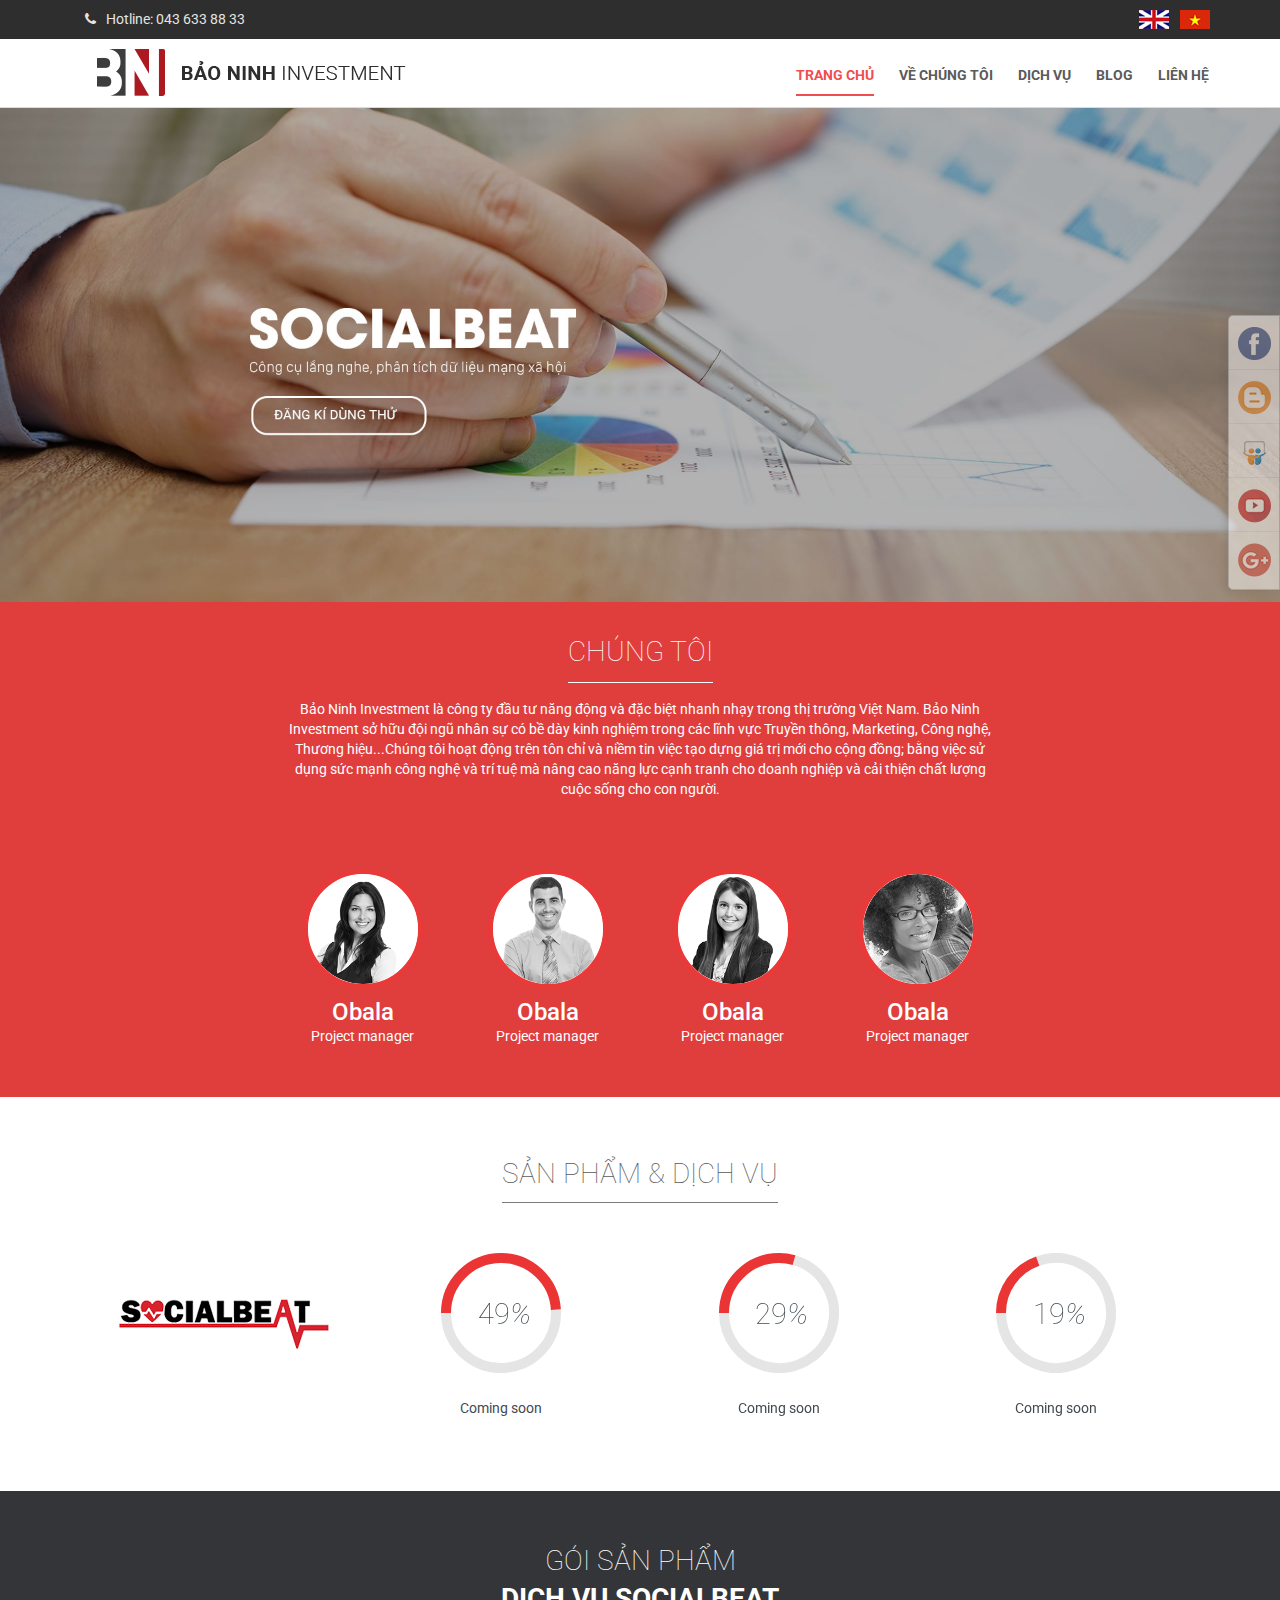
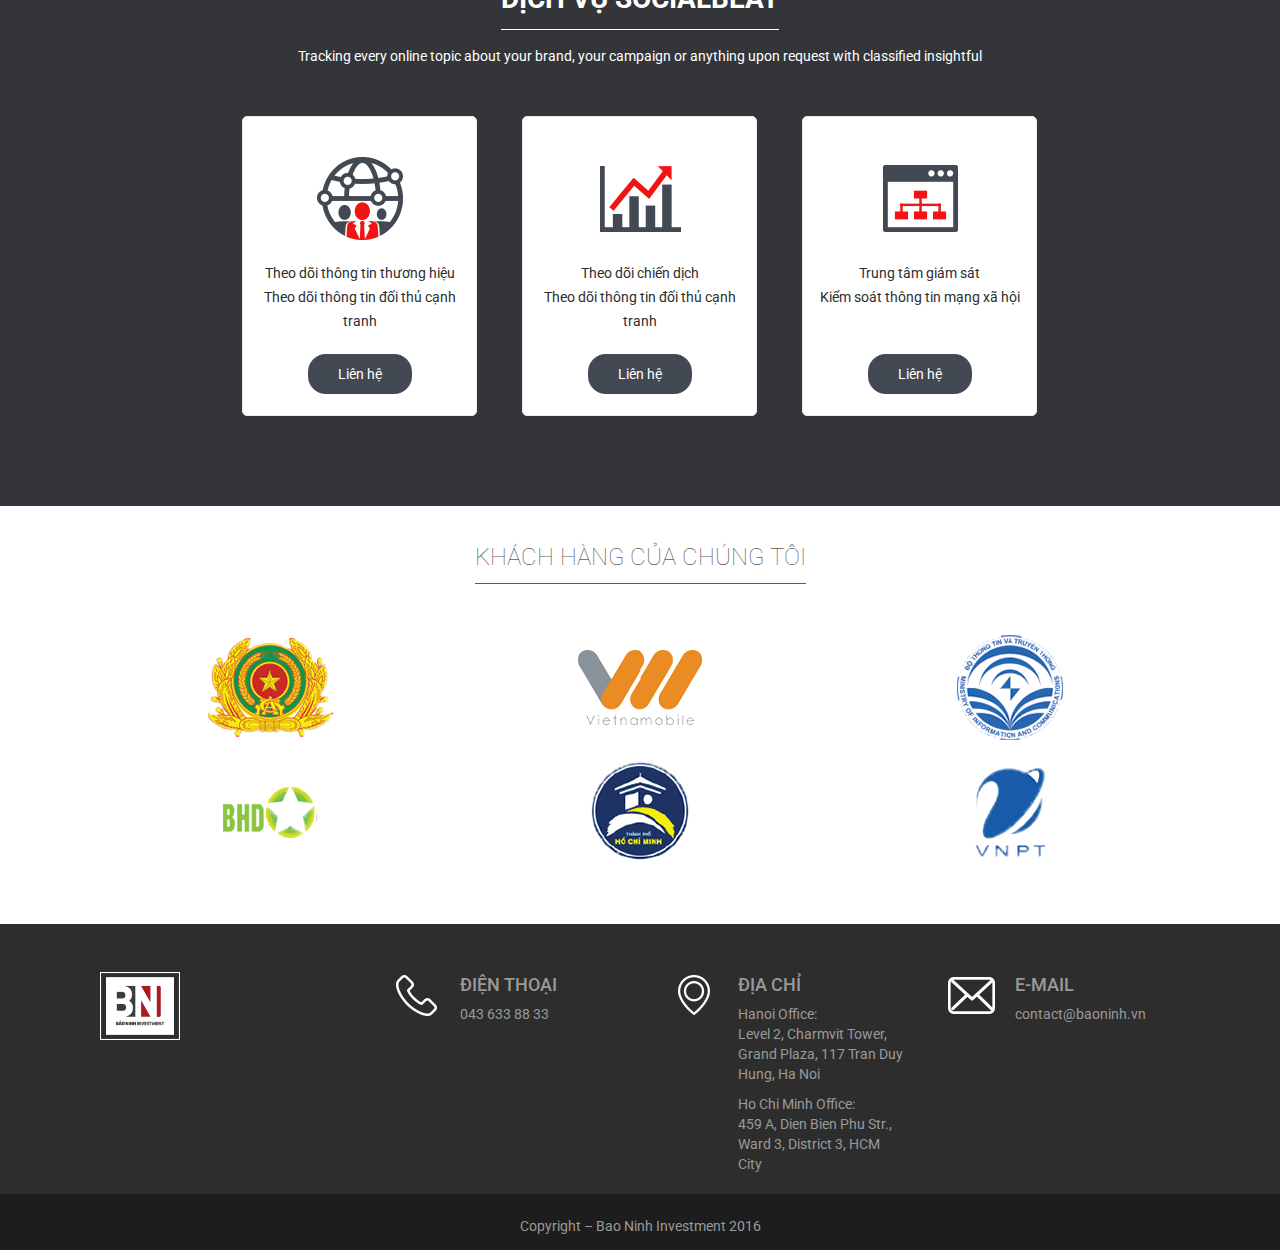
==== index.html @ b2d95213 "Add files via upload" ====
<!DOCTYPE html>
<html>

<head>
    <meta charset="UTF-8">
    <meta name="viewport" content="width=device-width, initial-scale=1, maximum-scale=1, user-scalable=no">
    <title>SocialBeat</title>

    <!-- jQuery -->
    <script src="assets/lib/jquery/jquery.min.js"></script>

    <!-- Boostrap -->
    <link rel="stylesheet" href="assets/lib/bootstrap/css/bootstrap.min.css">
    <script src="assets/lib/bootstrap/js/bootstrap.min.js"></script>

    <!--Bxslider -->
    <link href="assets/lib/bxslider/jquery.bxslider.css" rel="stylesheet" />
    <script src="assets/lib/bxslider/jquery.bxslider.min.js"></script>

    <!--Circle Progress -->
    <script src="assets/lib/circle-progress/circle-progress.js"></script>

	<!-- Font awesome -->
	<link href="assets/lib/bootstrap/font-awesome/css/font-awesome.min.css" rel="stylesheet" />

	<!-- Google font -->
	<link href="https://fonts.googleapis.com/css?family=Roboto:100,400,700" rel="stylesheet" />

	<!-- CSS Documents -->
	<link href="assets/css/main.css" rel="stylesheet" />
	<link href="assets/css/responsive.css" rel="stylesheet" />
	<link rel="shortcut icon" href="assets/images/favicon.png" />

</head>

<!-- Document Begin -->

<body data-spy="scroll" data-target=".navbar" data-offset="50">

    <div class="wrapper" id="home">

        <!-- Header open -->
        <header>
            <div class="box-top">
                <div class="container">
                    <div class="col-lg-2 col-md-2 col-sm-2 col-xs-5 box-lang-top">
                        <div class="ic-languages-top-eng">
                            <a href="#">
                                <img src="assets/images/lang-eng.png" />
                            </a>
                        </div>
                        <div class="ic-languages-top-eng">
                            <a href="#">
                                <img src="assets/images/lang-vie.png" />
                            </a>
                        </div>
                    </div>
                    <div class="col-lg-10 col-md-10 col-sm-10 col-xs-7 box-hotline-top">
                        <p><i class="fa fa-phone" aria-hidden="true"></i>Hotline: <span>043 633 88 33</span>
                        </p>
                    </div>
                </div>
            </div>
            <div class="header-top">
                <div class="container custom-container-header">
                    <div class="topbar">
                        <div class="col-lg-4 col-md-4 col-sm-4 col-xs-12 top-logo">
                            <a class="logo-link" href="#">
                                <img src="assets/images/logo-desktop.png" />
                            </a>
                        </div>
                        <div class="col-lg-8 col-md-8 col-sm-8 col-xs-12 top-nav">
                            <nav class="col-lg-12 col-md-12 col-sm-12 col-xs-12 navbar navbar-custom" id="navbar">
                                <ul class="nav navbar-nav">
                                    <li class="active">
                                        <a href="#">Trang chủ</a>
                                    </li>
                                    <li>
                                        <a href="#about">Về chúng tôi</a>
                                    </li>
                                    <li>
                                        <a href="#service">Dịch Vụ</a>
                                    </li>                                  
                                    
                                    <li>
                                        <a href="Blog.html">Blog</a>
                                    </li>
                                    <li>
                                        <a href="#bt-footer">Liên hệ</a>
                                    </li>
                                </ul>
                            </nav>
                        </div>
                    </div>

                    <!-- Navigation mobile open -->
                    <div class="menu-mobile">
                        <nav class="navbar navbar-inverse navbar-fixed-top inverse-custom">
                            <div class="container-fluid">
                                <div class="navbar-header navbar-header-mobile">
                                    <button type="button" class="navbar-toggle collapsed" data-toggle="collapse" data-target="#bs-example-navbar-collapse-1">
                                        <span class="sr-only">Toggle navigation</span>
                                        <span class="icon-bar"></span>
                                        <span class="icon-bar"></span>
                                        <span class="icon-bar"></span>
                                    </button>
                                    <a class="navbar-logo navbar-logo-mobile" href="#"></a>
                                </div>

                                <!-- Collect the nav links, forms, and other content for toggling -->
                                <div class="collapse navbar-collapse" id="bs-example-navbar-collapse-1">
                                    <ul class="nav navbar-nav navbar-custom">
                                        <li class="active"><a href="#">Trang chủ <span class="sr-only">(current)</span></a>
                                        </li>
                                        <li><a href="#about">Về chúng tôi</a>
                                        <li><a href="#service">Dịch vụ</a>
                                        </li>
                                                                             
                                        </li>
                                        <li><a href="Blog.html">Blog</a>
                                        </li>
                                        <li><a href="#bt-footer">Liên hệ</a>
                                        </li>
                                    </ul>
                                </div>
                            </div>
                        </nav>
                    </div>
				</div>
			</div>
		</header>
		<!-- Header close -->
		<section>
			<div class="slider" id="home">
				<div class="bxslider">
					<li><img src="assets/images/slide1.jpg" /></li>
					<li><img src="assets/images/slide2.jpg" /></li>
				</div>
			</div>
			<div class="slider-mobile" id="home2">
				<div class="bxslider2">
					<li><img src="assets/images/m-slide1.jpg" /></li>
					<li><img src="assets/images/m-slide2.jpg" /></li>
				</div>
			</div>
		</section>
		<div class="box-sidebar-right">
			<div class="in-box-sidebar-right">
				<ul>
					<li>
						<a class="ic-social ic-facebook" href="#"></a>
					</li>
					<li>
						<a class="ic-social ic-blogger" href="#"></a>
					</li>
					<li>
						<a class="ic-social ic-slideshare" href="#"></a>
					</li>
					<li>
						<a class="ic-social ic-youtube" href="#"></a>
					</li>
					<li>
						<a class="ic-social ic-google-plus" href="#"></a>
					</li>
				</ul>
			</div>	
		</div>
		<section class="content" id="homepage">			
			<div class="box-us" id="about">
				<div class="container">
					<div class="col-lg-12 col-sm-12 col-md-12 col-xs-12 in-box-us">
						<h3 class="title-us">CHÚNG TÔI</h3>
						<p class="para-us">Bảo Ninh Investment là công ty đầu tư năng động và đặc biệt nhanh nhạy trong thị trường Việt Nam. Bảo Ninh Investment sở hữu đội ngũ nhân sự có bề dày kinh nghiệm trong các lĩnh vực Truyền thông, Marketing, Công nghệ, Thương hiệu...Chúng tôi hoạt động trên tôn chỉ và niềm tin việc tạo dựng  giá trị mới cho cộng đồng; bằng việc sử dụng sức mạnh công nghệ và trí tuệ mà nâng cao năng lực cạnh tranh cho doanh nghiệp và cải thiện chất lượng cuộc sống cho con người. 
</p>
					</div>
					<div class="col-lg-12 col-sm-12 col-md-12 col-xs-12 item-box-us">
						<ul>
							<li class="col-lg-3 col-md-3 col-sm-3 col-xs-12">
								<div class="img-item">
									<img src="assets/images/pj1.png" />
								</div>
								<h3 class="title-item">Obala</h3>
								<p class="para-item">Project manager</p>
							</li>
							<li class="col-lg-3 col-md-3 col-sm-3 col-xs-12">
								<div class="img-item">
									<img src="assets/images/pj2.png" />
								</div>
								<h3 class="title-item">Obala</h3>
								<p class="para-item">Project manager</p>
							</li>
							<li class="col-lg-3 col-md-3 col-sm-3 col-xs-12">
								<div class="img-item">
									<img src="assets/images/pj3.png" />
								</div>
								<h3 class="title-item">Obala</h3>
								<p class="para-item">Project manager</p>
							</li>
							<li class="col-lg-3 col-md-3 col-sm-3 col-xs-12">
								<div class="img-item">
									<img src="assets/images/pj4.png" />
								</div>
								<h3 class="title-item">Obala</h3>
								<p class="para-item">Project manager</p>
							</li>
						</ul>
					</div>
				</div>
			</div>
			<div class="box-service" id="service">
				<div class="container">
					<div class="in-service">
						<h3 class="title-service">SẢN PHẨM & DỊCH VỤ</h3>						
					</div>
					<div class="col-lg-12 col-md-12 col-sm-12 col-xs-12 percent-service">
						<div class="col-lg-3 col-md-3 col-sm-3 col-xs-12 percent-service-1">
							<div class="logo-socialbeat-product">
								<a class="link-sb" href="http://socialbeat.vn/">
									<img src="assets/images/logo-socialbeat.png"/>									
								</a>
								<div class="hover-logo">
										<p>
											<a class="link-sb2" href="http://socialbeat.vn/">SocialBeat là hệ thống Lắng nghe, Phân tích và Hỗ trợ xử lý thông tin Mạng xã hội có nền tảng công nghệ vững mạnh nhất hiện nay
											</a>
										</p>
								</div>
							</div>
							<p><a class="link-view-more" href="http://socialbeat.vn/">Xem thêm</a></p>
						</div>						
						<div class="col-lg-3 col-md-3 col-sm-3 col-xs-12 percent-service-1">
							<div class="one circle">
								<strong></strong>
							</div>
							<p>Coming soon</p>
						</div>	
						<div class="col-lg-3 col-md-3 col-sm-3 col-xs-12 percent-service-1">
							<div class="one circle2">
								<strong></strong>								
							</div>
							<p>Coming soon</p>
						</div>	
						<div class="col-lg-3 col-md-3 col-sm-3 col-xs-12 percent-service-1">
							<div class="one circle3">
								<strong></strong>
							</div>
							<p>Coming soon</p>
						</div>		
					</div>						
				</div>
			</div>

			<div class="box-package" id="package">
				<div class="container">
					<div class="col-lg-12 cool-md-12 col-sm-12 col-xs-12 in-box-package">
						<h3 class="title-package">GÓI SẢN PHẨM <br><span>DỊCH VỤ SOCIALBEAT</span></h3>
						<p class="info-package">Tracking every online topic about your brand, your campaign or anything upon request with classified insightful
							<data></data>
						</p>
					</div>
					<div class="col-lg-12 col-sm-12 col-md-12 col-xs-12 item-box-package">
						<ul>
							<li class="col-lg-4 col-md-4 col-sm-4 col-xs-12 package1">
								<div class="in-package">
									<div class="img-package">
										<img src="assets/images/img-package1.png" />
										<p class="info-package">Theo dõi thông tin thương hiệu
											<br> Theo dõi thông tin đối thủ cạnh tranh</p>
									</div>
									<button class="btn-package1 button-package"> Liên hệ</button>
								</div>
							</li>
							<li class="col-lg-4 col-md-4 col-sm-4 col-xs-12 package2">
								<div class="in-package">
									<div class="img-package">
										<img src="assets/images/img-package2.png" />
										<p class="info-package">Theo dõi chiến dịch
											<br> Theo dõi thông tin đối thủ cạnh tranh</p>
									</div>
									<button class="btn-package2 button-package"> Liên hệ</button>
								</div>
							</li>
							<li class="col-lg-4 col-md-4 col-sm-4 col-xs-12 package3">
								<div class="in-package">
									<div class="img-package">
										<img src="assets/images/img-package3.png" />
										<p class="info-package">Trung tâm giám sát
											<br> Kiểm soát thông tin mạng xã hội</p>
									</div>
									<button class="btn-package3 button-package"> Liên hệ</button>
								</div>
							</li>
						</ul>
					</div>
				</div>
			</div>
			<div class="box-customer">
				<div class="container">
					<div class="col-lg-12 col-sm-12 col-md-12 col-xs-12 in-box-customer">
						<h3 class="title-customer">KHÁCH HÀNG CỦA CHÚNG TÔI</h3>
					</div>
					<div class="col-lg-12 col-sm-12 col-md-12 col-xs-12 item-box-customer">
						<ul>
							<li class="col-lg-4 col-sm-4 col-md-4 col-xs-12">
								<img src="assets/images/customer-1.png" />
							</li>
							<li class="col-lg-4 col-sm-4 col-md-4 col-xs-12">
								<img src="assets/images/customer-2.png" />
							</li>
							<li class="col-lg-4 col-sm-4 col-md-4 col-xs-12">
								<img src="assets/images/customer-3.png" />
							</li>
							<li class="col-lg-4 col-sm-4 col-md-4 col-xs-12">
								<img src="assets/images/customer-4.png" />
							</li>
							<li class="col-lg-4 col-sm-4 col-md-4 col-xs-12">
								<img src="assets/images/customer-5.png" />
							</li>
							<li class="col-lg-4 col-sm-4 col-md-4 col-xs-12">
								<img src="assets/images/customer-6.png" />
							</li>
						</ul>
					</div>
				</div>
			</div>
			
			<!--
			<div class="box-features" id="features">
				<div class="container">
					<div class="col-lg-12 col-md-21 col-sm-12 col-xs-12 features1">
						<div class="col-lg-6 col-md-6 col-sm-6 col-xs-12 text-features1">
							<h3 class="title-features1">Báo cáo nội dung nghành <br />
							<span>theo thời gian lựa chọn</span>
						</h3>
							<p class="info-features1">Báo cáo danh mục nội dung ngành theo thời gian lựa chọn Báo cáo theo người dùng nói về ngành Phân tích thị trường So sánh đối thủ cạnh tranh</p>
						</div>
						<div class="col-lg-6 col-md-6 col-sm-6 col-xs-12 img-features1">
							<img src="assets/images/img-features-1.png" />
						</div>
					</div>
					<div class="col-lg-12 col-md-21 col-sm-12 col-xs-12 features2">
						<div class="col-lg-6 col-md-6 col-sm-6 col-xs-12 img-features2">
							<img src="assets/images/img-features-2.png" />
						</div>
						<div class="col-lg-6 col-md-6 col-sm-6 col-xs-12 text-features2">
							<h3 class="title-features2">So sánh <br>
							<span>đối thủ cạnh tranh</span></h3>
							<p class="info-features2">Phân tích thị trường, so sánh đối thủ cạnh tranh</p>
						</div>
					</div>
					<div class="col-lg-12 col-md-21 col-sm-12 col-xs-12 features3">
						<div class="col-lg-6 col-md-6 col-sm-6 col-xs-12 text-features3">
							<h3 class="title-features3">Phân tích <br>
									<span>điểm mạnh, yếu về marketing</span></h3>
							<p class="info-features3">Gợi ý các kênh và nội dung truyền thông hiệu quả. Cung cấp công cụ đánh giá hiệu quả chiến dịch truyền thông đã triển khai</p>
						</div>
						<div class="col-lg-6 col-md-6 col-sm-6 col-xs-12 img-features1">
							<img src="assets/images/img-features-3.png" />
						</div>
					</div>
					<div class="col-lg-12 col-md-21 col-sm-12 col-xs-12 features4">
						<div class="col-lg-6 col-md-6 col-sm-6 col-xs-12 img-features4 scrollme">
							<img src="assets/images/img-features-4.png" />
						</div>
						<div class="col-lg-6 col-md-6 col-sm-6 col-xs-12 text-features4">
							<h3 class="title-features4">Xử lý khủng hoảng <br>
									<span>Cảnh báo thời gian thực và Tư vấn
									chiến lược </span>
									</h3>
							<p class="info-features4">Giúp thương hiệu phát hiện khủng hoảng và cảnh báo ngay khi xuất hiện Hỗ trợ cảnh báo thời gian thực qua SMS/Email
								<br> Là đơn vị tư vấn, SOCIALBEAT không chỉ đưa ra những thông tin, dữ liệu, những đề xuất gợi ý ban đầu mà còn phối hợp để đưa ra kế hoạch hành động làm gì tiếp theo với thương hiệu
							</p>
						</div>
					</div>
				</div>
			</div>
			-->			
			
		</section>

        <!-- Footer open-->
        <footer>
            <div class="box-footer" id="bt-footer">
                <div class="container">
                    <div class="col-lg-12 col-md-12 col-sm-12 col-xs-12 in-box-footer">
                        <div class="col-lg-3 col-sm-3 col-md-3 col-xs-12 ft-logo">
                            <a class="logo-ft" href="#"></a>
                        </div>
                        <div class="col-lg-3 col-sm-3 col-md-3 col-xs-12 ft-call">
                            <div class="col-lg-4 col-sm-4 col-md-4 col-xs-12 img-ft-call">
                                <img src="assets/images/call-footer.png" />
                            </div>
                            <div class="col-lg-8 col-sm-8 col-md-8 col-xs-12 in-ft-call">
                                <h3>ĐIỆN THOẠI</h3>
                                <p>043 633 88 33</p>
                            </div>
                        </div>
                        <div class="col-lg-3 col-sm-3 col-md-3 col-xs-12 ft-add">
                            <div class="col-lg-4 col-sm-4 col-md-4 col-xs-12 img-ft-add">
                                <img src="assets/images/address-footer.png" />
                            </div>
                            <div class="col-lg-8 col-sm-8 col-md-8 col-xs-12 in-ft-add">
                                <h3>ĐỊA CHỈ</h3>
                                <p>Hanoi Office:<br> Level 2, Charmvit Tower, Grand Plaza, 117 Tran Duy Hung, Ha Noi</p>
                                <p>Ho Chi Minh Office:<br> 459 A, Dien Bien Phu Str., Ward 3, District 3, HCM City</p>
                            </div>
                        </div>
                        <div class="col-lg-3 col-sm-3 col-md-3 col-xs-12 ft-mail">
                            <div class="col-lg-4 col-sm-4 col-md-4 col-xs-12 img-ft-mail">
                                <img src="assets/images/e-mail-footer.png" />
                            </div>
                            <div class="col-lg-8 col-sm-8 col-md-8 col-xs-12 in-ft-mail">
                                <h3>E-MAIL</h3>
                                <p>contact@baoninh.vn</p>
                            </div>
                        </div>
                    </div>
                </div>
                <div class="col-lg-12 col-md-12 col-sm-12 col-xs-12 bottom-bar">
                    <div class="container">
                        <div class="in-bottom-bar">
                            <p class="info-bottom">Copyright – Bao Ninh Investment 2016
 </p>
                        </div>
                    </div>
                </div>
            </div>
        </footer>
        <!-- Footer close-->
    </div>


    <!-- Document JS ------------------------>
    <script type="text/javascript">
        $(document).ready(function() {
            $('.bxslider').bxSlider({
                mode: 'fade',
                auto: 4000,
                controls: null,
                adaptiveHeight: true
            });
            $('.bxslider2').bxSlider({
                mode: 'fade',
                auto: 4000,
                controls: null,
                adaptiveHeight: true
            });
            $('.circle, .circle2, .circle3').circleProgress({
		        value: 0.5,
		        size: 120,
		        thickness: "10",	       
		        fill: {
		            color: ["#eb3434"]
		        }
		    });
		    $('.one.circle').circleProgress({
			    value: 0.5
				})
		    	.on('circle-animation-progress', function(event, progress) {
				 $(this).find('strong').html(parseInt(50 * progress) + '<i>%</i>');
			});
		    $('.one.circle2').circleProgress({
			    value: 0.3
				})
		    	.on('circle-animation-progress', function(event, progress) {
				 $(this).find('strong').html(parseInt(30 * progress) + '<i>%</i>');
			});
		    $('.one.circle3').circleProgress({
			    value: 0.2
				})
		    	.on('circle-animation-progress', function(event, progress) {
				 $(this).find('strong').html(parseInt(20 * progress) + '<i>%</i>');
			});
        });
    </script>

</body>

</html>
---- assets/css/main.css ----
/* preloader */
	
	.loading-container {
	    position: fixed;
	    background-color: #f9f9f9;
	    z-index: 999999999;
	    top: 0;
	    left: 0;
	    height: 100%;
	    width: 100%;
	    cursor: wait;
	}
	/* CSS Document */
	
	input[type=number]::-webkit-inner-spin-button,
	input[type=number]::-webkit-outer-spin-button {
	    -webkit-appearance: none;
	    -moz-appearance: none;
	    appearance: none;
	    margin: 0;
	}
	input[type=number] {
	    -moz-appearance: textfield;
	}
	html,
	body {
	    height: 100%;
	}
	body {
	    margin: 0 !important;
	    padding: 0 !important;
	    background: #fff;
	    font-size: 14px;
	    color: #414a50;
	    font-family: 'Roboto', sans-serif !important;
	    position: relative;
	}
	a,
	a:hover,
	a:focus {
	    text-decoration: none;
	    outline: none;
	}
	ul{
		padding:0;
	}
	ul li {
	    list-style-type: none;
	}
	img {
	    border: 0 none;
	}
	button,
	input {
	    outline: none;
	}
	/***** HEADER TOP ********/
	
	body {} header {
	    position: fixed;
	    z-index: 999;
	    width: 100%;
	    border-bottom: 1px solid #dadada;
	}
	.slider {
	    padding-top: 106px;
	}
	.menu-mobile,
	.slider-mobile {
	    display: none;
	}
	.container {} .custom-container-header {
	    background-color: #fff;
	}
	.custom-content {
	    box-shadow: 0 2px 4px 0 rgba(0, 0, 0, 0.16), 0 2px 10px 0 rgba(0, 0, 0, 0.12);
	    -webkit-box-shadow: 0 2px 4px 0 rgba(0, 0, 0, 0.16), 0 2px 10px 0 rgba(0, 0, 0, 0.12);
	    -moz-box-shadow: 0 2px 4px 0 rgba(0, 0, 0, 0.16), 0 2px 10px 0 rgba(0, 0, 0, 0.12);
	    margin-top: 13px;
	}
	header .header-top .block-search {
	    display: none;
	}
	#home .header-top .top-logo a.logo-link {
	    display: block;
	    padding-top: 10px;
	}
	#home .content-create .home-main-create .para-main-create a,
	.content-create .home-list-create ul li a {
	    display: block;
	    margin-top: 10px;
	}
	#home .header-top {
	    background-color: #fff;
	    padding: 0px 0px 10px 0px;
	}
	#home .box-top .ic-languages-top-eng {
	    display: inline-block;
	    padding: 8px 0px 8px 8px;
	}
	#home .box-top {
	    background-color: #2e2e2e;
	}
	#home .box-top .box-lang-top {
	    float: right;
	    padding-right: 0px;
    	text-align: right;
	}
	#home .header-top .topbar .top-nav {
	    margin-top: 25px;
	    padding-right: 0px;
	}
	.box-hotline-top p {
	    color: #e4e4e4;
	    padding: 9px 0px 0px 0px;
	    ;
	}
	.box-hotline-top p .fa-phone {
	    margin-right: 10px;
	}
	#home .header-top .topbar .top-nav .navbar-custom {
	    margin-bottom: 0px;
	    min-height: 0px;
	    padding-right:0px;
	}
	#home .header-top .topbar .top-nav ul {
	    float: right;
	}
	#home .header-top .topbar .top-nav ul li {
	    float: left;
	    padding-bottom: 9px;
	    margin-right: 25px;
	}
	#home .header-top .topbar .top-nav ul li:last-child{
		margin-right: 0px;
	}
	#home .header-top .topbar .top-nav ul li.active {
	    border-bottom: 2px solid #f04e4e;
	}
	#home .header-top .topbar .top-nav ul li.active a {
	    color: #f04e4e;
	}
	#home .header-top .topbar .top-nav ul li a {
	    color: #5a5a5a;
	    font-weight: bold;
	    font-size: 14px;
	    padding: 0;
	    text-transform: uppercase;
	}
	#home .header-top .topbar .top-nav ul li a:hover {
	    background-color: #fff;
	    color: #d84e56;
	}
	#home .header-top .topbar .top-logo {} #home header .top-search {
	    width: 15%;
	    display: none;
	    margin-top: 34px;
	}
	#home header .top-search input[type=search] {
	    border: none;
	    border-radius: 19px;
	    padding: 4px 3px 4px 13px;
	    width: 100%;
	}
	/***** BOX SERVICES ********/
	.box-sidebar-right {
		position: fixed;
	    right: 0;
	    top: 35%;
	    background-color: #fff;
	    width: 52px;
	    height: 275px;
	    border-top-left-radius: 5px;
	    border-bottom-left-radius: 5px;
	    -webkit-box-shadow: -2.853px 0.927px 6px 0px rgba(129, 129, 129, 0.35); */
	    -moz-box-shadow: -2.853px 0.927px 6px 0px rgba(129, 129, 129, 0.35);
	    box-shadow: -2.853px 0.927px 6px 0px rgba(88, 88, 88, 0.35);
	    border: 1px solid #bfbfbf;
	    opacity: 0.5;
	}
	.box-sidebar-right:hover{
		opacity: 1;
	}
	.box-sidebar-right ul li .ic-facebook{
		background: url('../images/social-fb.png') no-repeat 0 0;
	}
	.box-sidebar-right ul li .ic-blogger{
		background: url('../images/social-blogger.png') no-repeat 0 0;
	}
	.box-sidebar-right ul li .ic-slideshare{
		background: url('../images/social-slideshare.png') no-repeat 0 0;
	}
	.box-sidebar-right ul li .ic-youtube{
		background: url('../images/social-youtube.png') no-repeat 0 0;
	}
	.box-sidebar-right ul li .ic-google-plus{
		background: url('../images/social-google-plus.png') no-repeat 0 0;
	}
	.box-sidebar-right ul li .ic-social{		
		width: 33px;
		height: 34px;
		display: block;		
		margin: 0 auto;
	}
	.box-sidebar-right .in-box-sidebar-right ul li{
		margin: 11px 0px 10px 0px;
	    border-bottom: 1px solid #ececec;
	    padding-bottom: 8px;
	}
	.box-sidebar-right .in-box-sidebar-right ul li:last-child{
		border-bottom: inherit;
	}
	.box-service {
	    text-align: center;
	    background-size: cover;
	    padding: 0px 0px 53px 0px;
	}
	.box-service .in-service{
		    margin: 50px 0px;
	}
	.box-service .logo-socialbeat-product{
		height: 125px;
		position: relative;
	    overflow: hidden;
	    margin: 10px 1%;
	    max-height: 360px;
	    text-align: center;
	    cursor: pointer;
	}
	.box-service .percent-service-1:hover .hover-logo{
		-webkit-transform: translate3d(0,0,0);
    	transform: translate3d(0,0,0);
    	background-color: #000;
    	width: 242px;
    	height: 137px;
    	color:#fff;
    	background-color: #eb3434;
    	border:1px solid #ececec;
	}
	.box-service .percent-service-1 .hover-logo{
		position: absolute;
		top: auto;
	    bottom: 0;
	    padding: 1em;
	    height: 3.75em;
	    background: #fff;
	    color: #3c4a50;
	    -webkit-transition: -webkit-transform 0.35s;
	    transition: transform 0.35s;
	    -webkit-transform: translate3d(0,100%,0);
	    transform: translate3d(0,100%,0);
	}
	.box-service .percent-service-1{
		position: relative;
	}
	.box-service .logo-socialbeat-product img{
		padding-top: 36px;
	}
	.box-service .percent-service-1 p{
		margin-top:20px;
	}
	.box-service .percent-service-1 p a{
		color:#fff;
	}
	.box-service .in-service h3.title-service {
	    font-size: 28px;
	    font-weight: 100;
	    padding: 12px 0px;
	    color: #5a5a5a;
	    border-bottom: 1px solid #7b7b7b;
	    display: table;
	    margin: 14px auto;
	    text-transform: uppercase;
	}
	.box-service .in-service p {
	    font-size: 21px;
	    color: #5a5a5a;
	    font-weight: bold;
    	text-transform: uppercase;
	}
	.box-service .in-service p span {
		font-weight: 100;
	}
	.box-service .img-service {
	}
	.box-service .img-service img {
	}
	/***** BOX FEATURES ********/
	
	#features p{
	    font-size: 15px;
	    color:#808080;
	    text-align: right;
	}
	#features .info-features2,
	#features .info-features4{
		text-align: left;
	}
	.in-box-package .info-package{
		color:#fff;
	}
	.box-features {
	    margin-top: 26px;
	}
	.text-features1 {
	    padding: 0px 40px 0px 100px;
	}
	.features1 {
	    margin: 20px 0px;
	    padding: 20px 0px;
	}
	.text-features1 h3.title-features1,
	.text-features2 h3.title-features2,
	.text-features3 h3.title-features3,
	.text-features4 h3.title-features4,
	.in-box-us .title-us,
	.in-box-package .title-package {
	    font-weight: 100;
	    font-size: 28px;
	    text-transform: uppercase;
	    line-height: 28px;
	    margin-top: 0px;
	    color:#303030;
	}
	.text-features1 h3.title-features1 span,
	.text-features2 h3.title-features2 span,
	.text-features3 h3.title-features3 span,
	.text-features4 h3.title-features4 span {
	    font-weight: bold;
	}
	.features2 {
	    margin: 30px 0px;
	}
	.features3 {
	    margin: 40px 0px 20px 0px;
	}
	.features3 .text-features3{
		padding: 0px 26px 0px 100px;
	}
	.features4 .text-features4{
		padding: 0px 100px 0px 25px;
	}
	.features4 {
	    margin: 20px 0px 80px 0px;
	}
	.features2 .text-features2 {
	    padding: 32px 0px 0px 20px;
	}
	.features1 .img-features1,
	.features2 .img-features2,
	.features3 .img-features3,
	.features4 .img-features4 {
	    text-align: right;
	}
	.text-features1 h3.title-features1 {
	    margin-top: 20px;
	    font-size: 21px;
	    text-align: right;
	}
	.text-features3 h3.title-features3 {
	    margin-top: 50px;
	    text-align: right;
	}
	.text-features4 h3.title-features4 {
	    margin-top: 34px;
	}
	/***** BOX ABOUT ME ********/
	
	.box-us {
	    background-color: #e03d3d;
	    padding: 0px 0px 10px 0px;
	}
	.box-us .in-box-us,
	.box-package .in-box-package,
	.box-customer .in-box-customer {
	    padding: 0px 213px;
	    text-align: center;
	    margin: 20px 0px 40px 0px;
	}
	.box-us .in-box-us h3,
	.in-box-package .title-package {
	    border-bottom: 1px solid #ffffff;
	    display: table;
	    padding-bottom: 16px;
	    margin: 16px auto;
	}
	.box-us .in-box-us h3,
	.box-us .in-box-us p {
	    color: #fff;
	}
	.item-box-us {
	    margin: 20px 0px 40px 0px;
	    padding: 0px 200px;
	}
	.item-box-us ul li {
	    text-align: center;
	}
	.box-package{
		background-color:#333538;
		padding: 20px 0px 90px 0px;
	}
	.item-box-us ul li .img-item {
	    background-color: #fff;
	    border-radius: 50%;
	    border: 5px solid  #ea3939;
	    margin: 0 auto;
	    width: 200px;
	    height: 200px;
	    overflow: hidden;
	}
	.item-box-us ul li .img-item img {
	    width: 100%;
	}
	.item-box-us ul li h3,
	.item-box-us ul li p {
	    color: #fff;
    	margin-bottom: 1px;
	}
	/***** BOX PACKAGE ********/
	
	.box-package .in-box-package {} 
	.box-package .in-box-package h3 {
	    font-weight: 100;
	    color: #ffffff;
	}
	.box-package .in-box-package h3.title-package span {
	    font-weight: bold;
	    margin-top: 10px;
    	display: block;
	}
	.box-package .item-box-package {
		padding: 0px 150px;
	} 
	.box-package .item-box-package ul li {
	    text-align: center;

	}
	.box-package .item-box-package ul li .in-package {
	    margin: 0 auto;
	    border-radius: 5px;
	    border: 1px solid #ececec;
	    width: 235px;
	    height: 300px;
	    padding: 0px 10px;
	}
	.box-package .item-box-package ul li.package1 .in-package,
	.box-package .item-box-package ul li.package2 .in-package,
	.box-package .item-box-package ul li.package3 .in-package {
	    background-color: #fff;
	}
	.in-package .img-package {
	    padding: 40px 0px 20px 0px;
	    height: 235px;
	}
	.in-package .img-package p {
	    color: #2e2e2e;
	    margin-top: 21px;
	    line-height: 24px;
	}
	.in-package .button-package {
	    border-radius: 20px;
	    border: 2px solid #fff;
	    color: #fff;
	    padding: 10px 30px;
	}
	.in-package .btn-package1,
	.in-package .btn-package2,
	.in-package .btn-package3  {
	    background-color: #424953;
	    transition: all 0.5s ease;
	}
	.in-package .btn-package1:hover {
	    background-color: #de3020;
	}
	.in-package .btn-package2:hover {
	    background-color: #de3020;
	}
	.in-package .btn-package3:hover {
	    background-color: #de3020;
	}
	/***** BOX CUSTOMER ********/
	
	.box-customer {
	    background-color: #fff; 
	    padding: 18px 0px 50px 0px;
	}
	.box-customer .in-box-customer h3 {
	    display: table;
	    margin: 0 auto;
	    border-bottom: 1px solid #5a5a5a;
	    padding-bottom: 12px;
	    font-weight: 100;
	    text-transform: uppercase;
	    color: #5a5a5a;
	}
	.box-customer .item-box-customer ul li {
	    display: inline-block;
	    text-align: center;
	}
	.box-customer .item-box-customer ul li img{
		transition: all 0.5s ease;
	}
	.box-customer .item-box-customer ul li img:hover{
		-webkit-filter: inherit;
		filter: inherit;
	}
	/***** BLOG ********/
	
	#blog {
	    padding-top: 106px;
	}
	.content-left {
	    padding: 0px 40px;
	}
	.content-left .in-content-left {
	    padding: 0px 10px;
	    display: inline-block;
	    margin-right: 24px;
	}
	.content-left .in-content-left .text-content-blog {
	    margin: 14px 0px 60px 0px;
	}
	.content-left .in-content-left .text-content-blog .show-time {
	    margin: 10px 0px;
	}
	.content-left .in-content-left .img-content-blog {
	    display: block;
	    overflow: hidden;
	}
	.text-content-blog h2 {
	    font-size: 30px;
	    margin: 10px 0px;
	    font-weight: bold;
	}
	.content-left .in-content-left a img {
	    width: 100%;
	}
	.hotline .in-hotline h3 {
	    font-weight: 700;
	    font-size: 20px;
	    text-transform: uppercase;
	    line-height: 22px;
	    margin: 10px 0px 0px 0px;
	    padding: 0;
	}
	.text-content-blog h2 a {
	    color: #2e2e2e;
	}
	.breadcrumb {
	    background-color: #e03d3d;
	}
	.breadcrumb h3 {
	    font-size: 18px;
	    font-weight: 100;
	    padding-left: 12px;
	}
	.breadcrumb h3 a {
	    color: #fff;
	    font-weight: 100;
	}
	.breadcrumb h3 a:hover {
	    color: #ffa5aa;
	}
	.menu-right {
	    padding: 0px 20px;
	}
	.hotline {
	    padding: 10px;
	}
	.hotline .news-blog ul {
	    padding: 0px 10px;
	    margin-top: 13px;
	}
	.hotline .news-blog ul li {
	    padding: 16px 0px 10px 0px;
	}
	.hotline .news-blog ul li:last-child {
	    border-bottom: none;
	}
	.hotline .news-blog ul li a {
	    color: #414a50;
	}
	.hotline .news-blog ul li a:hover {
	    color: #f04e4e;
	}
	.hotline .in-hotline h3 {
	    padding: 12px 0px 0px 10px;
	    margin-top: 0;
	}
	.hotline .in-hotline h3 .fa-star,
	.hotline .in-hotline h3 .fa-list {
	    color: #eb5848;
	    padding-right: 8px;
	}
	.banner-right {
	    margin: 20px 0px;
	}
	.banner-right a img {
	    width: 100%;
	}
	.content-left .pagi-count {
	    text-align: center;
	}
	.content-left .pagi-count ul li a {
	    margin: 0px 10px;
	    color: #2e2e2e;
	}
	.content-left .pagi-count ul li a:hover {
	    background-color: #d84e56;
	    color: #fff;
	}
	.detail-left {} .text-content-blog .short-desc {
	    background-color: #edf3f5;
	    padding: 10px 20px;
	    font-style: italic;
	    color: #5a5a5a;
	    line-height: 25px;
	    margin: 10px 24px 10px 0px;
	}
	.text-content-blog .img-link-detail{
	    display: block;
	    width: 500px;
	    overflow: hidden;
	    text-align: center;
	    margin: 15px auto;
	}
	.detail-left .img-content-blog {
		width: 800px;
    	display: block;
    	margin: 0 auto;
    	text-align: center;
	}
	.detail-left .img-content-blog .text-content-blog .img-link-detail img,
	.detail-left .img-content-blog img {
	    width: 100%;
	}
	.text-content-blog .main-content {}
	/***** FOOTER ********/
	
	footer {
	    background-color: #2d2d2d;
	}
	.box-footer {
	    padding: 15px 0px;
	}
	.box-footer .bottom-bar {
	    background-color: #1d1d1d;
	    margin-top: 10px;
	    padding: 22px 0px 4px 0px;
	}
	.box-footer .bottom-bar .in-bottom-bar{
		text-align: center;
	}
	.box-footer .bottom-bar ul {
	    float: right;
	}
	.box-footer .bottom-bar ul li,
	.box-footer .bottom-bar p {
	    display: inline-block;
	}
	.box-footer .bottom-bar ul li {
	    padding-left: 26px;
	}
	.box-footer .bottom-bar ul li a.ic-facebook {
	    background: url("../images/fb-bottombar.png") no-repeat 0px 0px;
	    display: block;
	    width: 25px;
	    height: 25px;
	}
	.box-footer .bottom-bar ul li a.ic-insta {
	    background: url("../images/insta-bottombar.png") no-repeat 0px 0px;
	    display: block;
	    width: 25px;
	    height: 25px;
	}
	.box-footer .bottom-bar ul li a.ic-google {
	    background: url("../images/google-plus-bottombar.png") no-repeat 0px 0px;
	    display: block;
	    width: 25px;
	    height: 25px;
	}
	.in-box-footer .ft-logo a.logo-ft {
	    background: url("../images/logo-footer.png") no-repeat center center;
	    width: 80px;
	    height: 68px;
	    display: block;
	    margin-top: 33px;
	}
	.in-box-footer .ft-call,
	.in-box-footer .ft-add,
	.in-box-footer .ft-mail {
	    margin-top: 36px;
	}
	.in-box-footer .ft-call .in-ft-call,
	.in-box-footer .ft-mail .in-ft-mail,
	.in-box-footer .ft-add .in-ft-add {
	    padding: 0;
	}
	.in-box-footer .ft-call .in-ft-call h3,
	.in-box-footer .ft-mail .in-ft-mail h3,
	.in-box-footer .ft-add .in-ft-add h3 {
	    margin: 0;
	    color: #9a9a9a;
	    font-size: 18px;
	    padding-bottom: 10px;
	}
	.in-box-footer .ft-call .in-ft-call p,
	.in-box-footer .ft-mail .in-ft-mail p,
	.in-box-footer .ft-add .in-ft-add p {
	    font-size: 14px;
	}
	.in-box-footer .ft-call .in-ft-call p {} .in-footer ul {
	    margin: 0;
	    float: right;
	    padding: 41px 13px 0px 0px;
	}
	.in-footer ul li {
	    float: left;
	}
	footer h4.title-footer {
	    color: #fff;
	    font-weight: 200;
	}
	footer p {
	    color: #9a9a9a;
	}
	footer .ft-link ul li,
	footer .ft-social ul li {
	    margin: 10px 0px;
	}
	footer .ft-link ul li a,
	footer .ft-social ul li a,
	footer .ft-contact ul li h4 {
	    color: #fff;
	}
	footer .ft-link ul li a .fa-chevron-circle-right,
	footer .ft-social ul li a .fa-facebook-official,
	footer .ft-social ul li a .fa-google-plus-square,
	footer .ft-social ul li a .fa-youtube-play,
	footer .ft-social ul li a .fa-instagram {
	    padding-right: 10px;
	}
	footer .ft-link ul li a .fa-chevron-circle-right {
	    color: #2F6D1D;
	}
	/** JS Circle progess **/
	.one.circle strong,
	.one.circle2 strong,
	.one.circle3 strong{
		    position: absolute;
		    top: 41px;
		    left: 3px;
		    width: 100%;
		    text-align: center;
		    line-height: 40px;
		    font-size: 29px;
		    font-weight: 100;
	}
---- assets/css/responsive.css ----
/* CSS Document */

@media(min-width: 992px) {
    /*.tab{width: 50% ;}*/
}

@media (min-width: 768px) and (max-width: 992px) {
 
}
@media (min-width: 320px) and (max-width: 768px) {
    /*NAV BAR*/
    .navbar-inverse .navbar-nav>li>a:focus, .navbar-inverse .navbar-nav>li>a:hover{
        background-color:#000;
    }
    .content-left{
        padding: 29px 0px 0px 0px;
    }

    .box-top .box-lang-top,
    .box-top .box-hotline-top {
        padding: 0;
    }
    .navbar-custom {
        margin-top: 0px;
        margin-bottom: 0px;
    }
    .navbar-custom li.active a,
    .navbar-custom li a {
        color: #fff !important;
        background-color: #2e2e2e;
    }
    .menu-mobile,
    .slider-mobile {
        display: block;
    }
    .slider-mobile {
        padding-top: 109px;
    }
    .topbar,
    .slider {
        display: none;
    }
    header {
        position: fixed;
        z-index: 999;
        width: 100%;
        border-bottom: 1px solid #dadada;
    }
    .inverse-custom {
        background-image: none;
        background-color: #fff;
        border-bottom: 1px solid #d2d2d2;
        margin-top: 40px;
        margin-bottom: 0px;
    }
    .navbar-inverse .navbar-toggle:hover,
    .navbar-inverse .navbar-toggle {
        background-color: #5a5a5a;
        border-color: inherit;
        margin-top: 16px;
        margin-right: 21px;
    }
    .navbar-inverse .navbar-toggle .icon-bar {
        background-color: #fff;
    }
    /** FEATURES ***/
    .box-service .img-service img{
        width: 100%;
    }
    .box-features {
        margin-top: 51px;
    }
    .text-features1 h3.title-features1 {
        margin: 0px 0px 20px 0px;
        text-align: center;
    }
    .features1 {
        margin: 0px 0px 20px 0px;
        padding: 20px 0px 20px 0px;
    }
    .img-features1 img,
    .img-features2 img,
    .img-features4 img {
        width: 90%;
    }
    .features4 .img-features4,
    .features2 {
        margin-top: 40px;
        text-align: center;
    }
    .features1 .img-features1, .features2 .img-features2, .features3 .img-features3, .features4 .img-features4{
        text-align: center;
    }
    .box-us .in-box-us,
    .box-package .in-box-package,
    .box-customer .in-box-customer,
    .text-features3,
    .text-features1 {
        padding: 0;
        margin: 0;
        text-align: center;
    }
    .features2 .text-features2 {
        padding: 20px 0px 0px 0px;
        text-align: center;
    }
    .text-features4 h3.title-features4 {
        margin-top: 40px;
    }
    #features p,
    #service p,
    #about p,
    #package p {
        margin-bottom: 20px;
        padding: 0px 5px;
        text-align: center !important;
    }
    .in-package .img-package {
        padding: 40px 0px 6px 0px;
    }
    .features2,
    .features3,
    .features4 {
        margin: 20px 0px 0px 0px;
        padding: 0;
        text-align: center;
    }
    .text-features3 h3.title-features3 {
        margin-top: 27px;
    }
    .item-box-us {
        margin: 0;
        padding: 0px;
    }
    .box-package .item-box-package{
        padding:0px;
    }
    .item-box-us ul {
        padding: 0;
    }
    .box-package .in-box-package h3 {
        margin-top: 15px;
    }
    .box-package .item-box-package ul {
        margin: 0;
        padding: 0;
    }
    .box-package .item-box-package ul li {
        margin: 10px auto;
    }
    .item-box-customer {
        margin-top: 20px;
        padding: 0px;
    }
    .item-box-customer ul {
        padding: 0;
        margin: 0px;
    }
    .in-box-footer,
    .in-box-footer .ft-logo a {
        text-align: center;
        margin: 0 auto;
    }
    .in-box-footer .img-ft-call,
    .in-box-footer .img-ft-add,
    .in-box-footer .img-ft-mail {
        margin: 19px 0px;
    }
    .in-box-footer .ft-call,
    .in-box-footer .ft-add,
    .in-box-footer .ft-mail {
        margin-top: 15px;
    }
    .bottom-bar .in-bottom-bar {
        text-align: center;
    }
    .box-footer .bottom-bar ul {
        float: none;
        margin: 0 auto;
        text-align: center;
        border-top: 1px solid #212633;
        padding: 10px 0px;
    }
    .box-footer .bottom-bar ul li {
        padding: 0px 26px 0px 0px;
    }
    .box-us .in-box-us h3 {
        margin: 25px auto;
    }
    .content-left .in-content-left {
        width: 100%;
        margin: 10px auto;
        padding: 0;
        height: auto;
    }
    .content-left .pagi-count ul li a {
        margin: 0px 3px;
    }
    .banner-right {
        margin: 10px 0px;
    }
    .content-left .in-content-left .img-content-blog {
        width: 284px;
        margin: 0 auto;
    }
    .content-left .in-content-left .text-content-blog{
        margin: 14px 0px 22px 0px;
    }
    .menu-right{
        padding: 0px;
    }
    .features3 .text-features3,
    .features4 .text-features4{
        padding: 0px;
    }
    .text-content-blog .img-link-detail,
    .detail-left .img-content-blog {
        width: 100%;
    }
    .text-features1 h3.title-features1,
    .text-features2 h3.title-features2,
    .text-features3 h3.title-features3,
    .text-features4 h3.title-features4,
    .in-box-us .title-us,
    .in-box-package .title-package {
        font-size: 24px;
        line-height: 21px;
        text-align: center;
    }
    .box-service .in-service h3.title-service,
    .box-customer .in-box-customer h3 {
        font-size: 24px;
    }
}
.item-box-us ul li .img-item {
    width: 120px;
    height: 120px;
}
.item-box-us ul li h3 {
    margin-top: 10px;
}
/***** INDEX BOX NAV ********/

@media only screen and (-webkit-min-device-pixel-ratio: 2),
only screen and (min-device-pixel-ratio: 2),
screen and (-webkit-device-pixel-ratio: 1.5) {
    .in-box-footer .ft-logo a.logo-ft {
        background: url('../images/logo-footer@2x.png') no-repeat center center;
        background-size: 80px 68px;
        width: 160px;
        display: block;
        height: 96px;
        margin-top: 0;
    }
    .navbar-header .navbar-logo {
        background: url('../images/logo-mobile@2x.png') no-repeat 10px 16px;
        background-size: 178px 34px;
        width: 191px;
        display: block;
        height: 68px;
    }
    .in-footer .logo-footer {
        background: url('../images/logo-footer@2x.png') no-repeat 11px 8px;
        background-size: 100px 96px;
        width: 140px;
        display: block;
        height: 108px;
    }
    .in-footer {
        background: url('../images/footer-img@2x.png') no-repeat 129px 22px rgba(0, 176, 62, 1);
        background-size: 180px 24px;
    }
    .in-footer ul li a.facebook-ft {
        background: url('../images/icon-social@2x.png') no-repeat -9px 0px;
        background-size: 205px 65px;
    }
    .in-footer ul li a.googleplus-ft {
        background: url('../images/icon-social@2x.png') no-repeat -55px 0px;
        background-size: 205px 65px;
    }
    .in-footer ul li a.youtube-ft {
        background: url('../images/icon-social@2x.png') no-repeat -100px 0px;
        background-size: 205px 65px;
    }
    .in-footer ul li a.instagram-ft {
        background: url('../images/icon-social@2x.png') no-repeat -146px 0px;
        background-size: 205px 65px;
    }
    #home .block-search .ic-languages-top a {
        background: url('../images/eng-flag@2x.png') no-repeat 0px 0px;
        background-size: 22px 22px;
    }
}
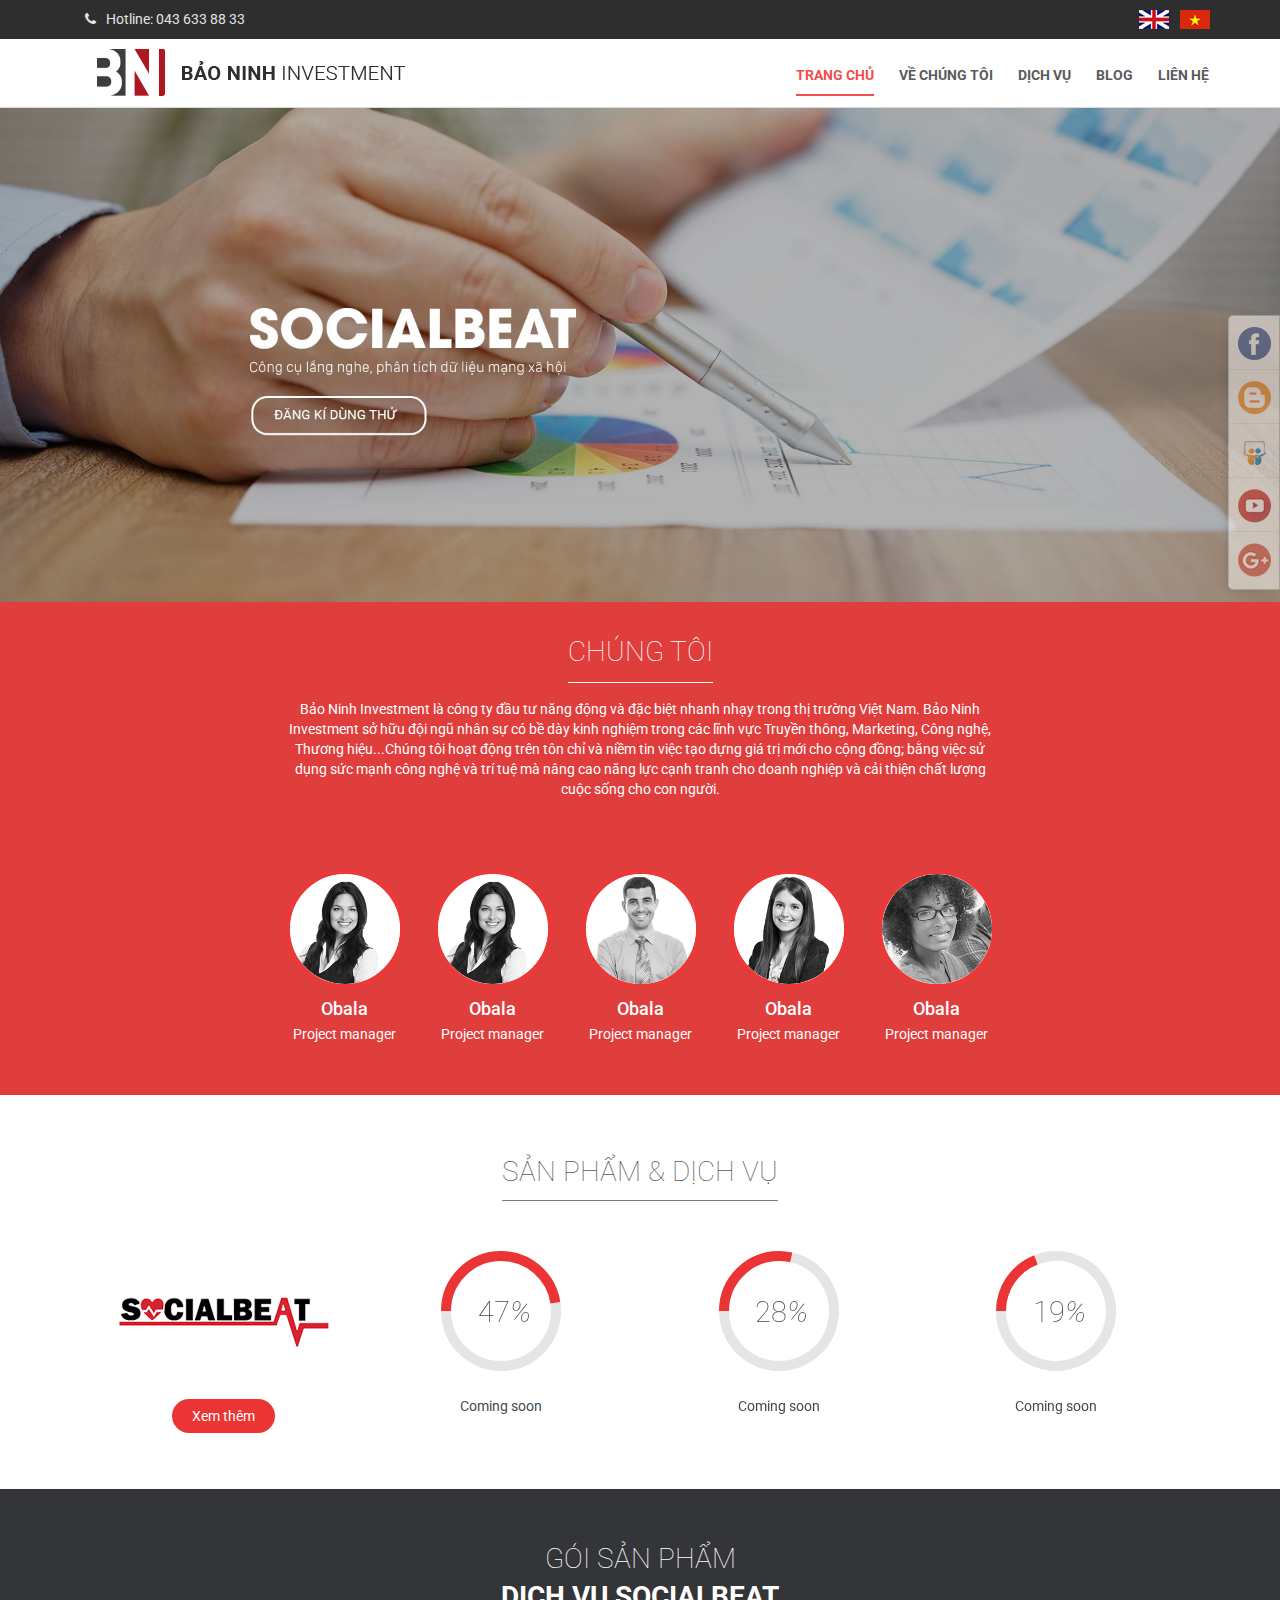
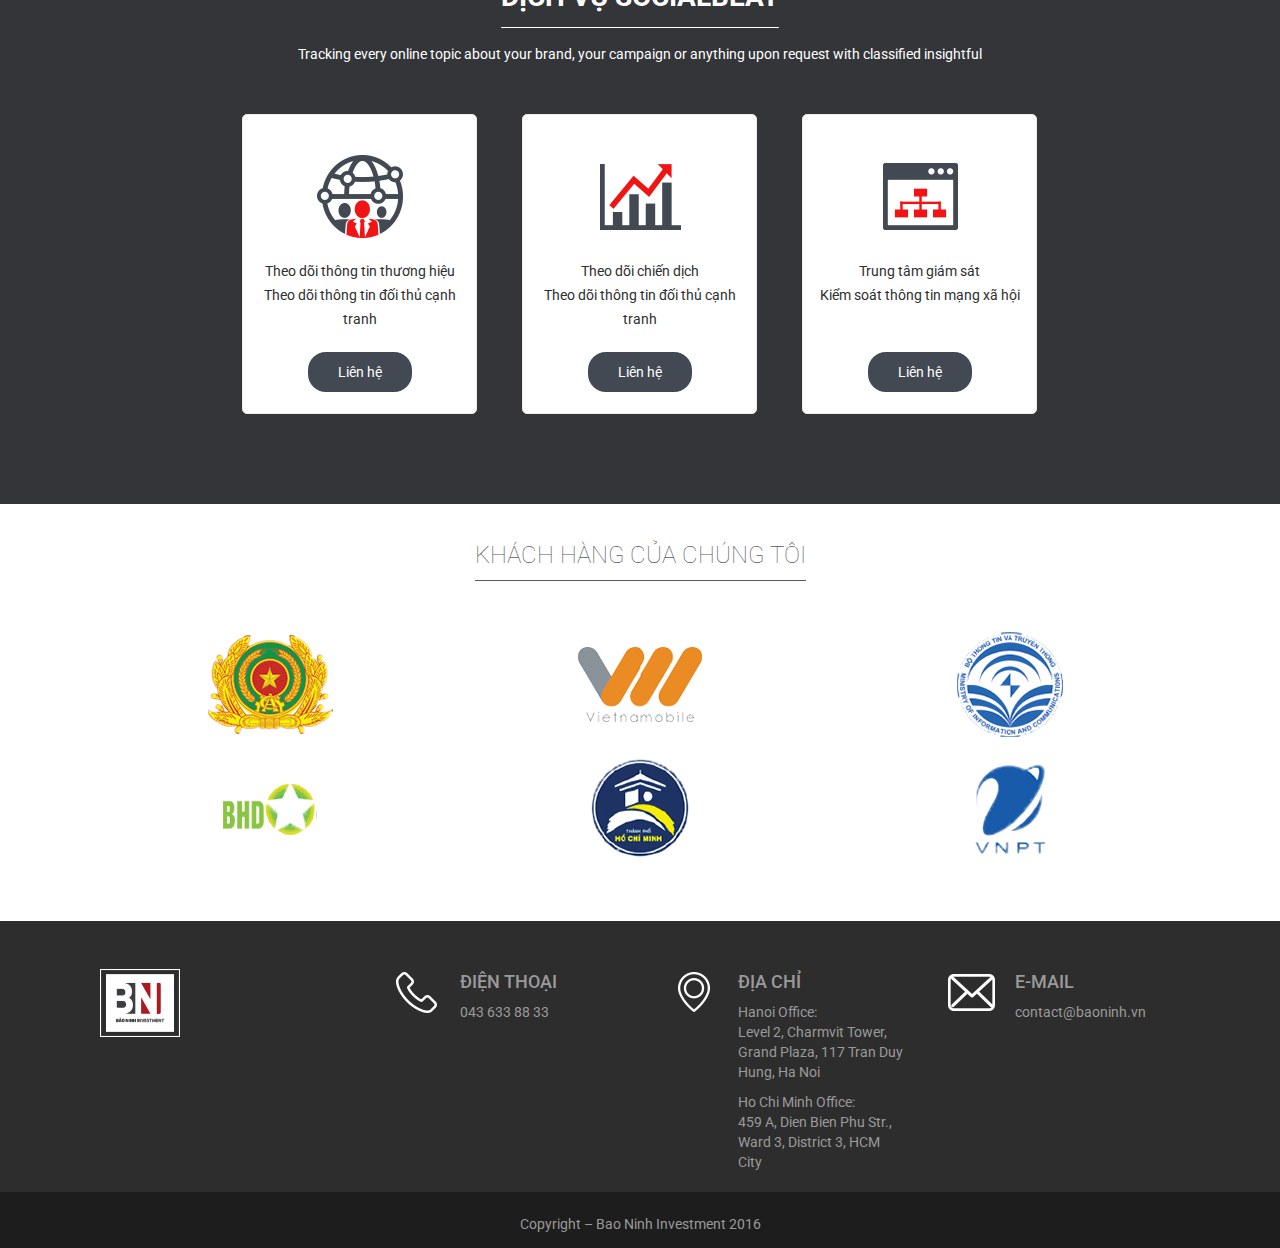
==== commit 51933a68: "Add files via upload" ====
--- a/index.html
+++ b/index.html
@@ -175,28 +175,35 @@
 					</div>
 					<div class="col-lg-12 col-sm-12 col-md-12 col-xs-12 item-box-us">
 						<ul>
-							<li class="col-lg-3 col-md-3 col-sm-3 col-xs-12">
+							<li class="col-lg-2 col-md-2 col-sm-2 col-xs-12">
 								<div class="img-item">
 									<img src="assets/images/pj1.png" />
 								</div>
 								<h3 class="title-item">Obala</h3>
 								<p class="para-item">Project manager</p>
 							</li>
-							<li class="col-lg-3 col-md-3 col-sm-3 col-xs-12">
+							<li class="col-lg-2 col-md-2 col-sm-2 col-xs-12">
+								<div class="img-item">
+									<img src="assets/images/pj1.png" />
+								</div>
+								<h3 class="title-item">Obala</h3>
+								<p class="para-item">Project manager</p>
+							</li>
+							<li class="col-lg-2 col-md-2 col-sm-2 col-xs-12">
 								<div class="img-item">
 									<img src="assets/images/pj2.png" />
 								</div>
 								<h3 class="title-item">Obala</h3>
 								<p class="para-item">Project manager</p>
 							</li>
-							<li class="col-lg-3 col-md-3 col-sm-3 col-xs-12">
+							<li class="col-lg-2 col-md-2 col-sm-2 col-xs-12">
 								<div class="img-item">
 									<img src="assets/images/pj3.png" />
 								</div>
 								<h3 class="title-item">Obala</h3>
 								<p class="para-item">Project manager</p>
 							</li>
-							<li class="col-lg-3 col-md-3 col-sm-3 col-xs-12">
+							<li class="col-lg-2 col-md-2 col-sm-2 col-xs-12">
 								<div class="img-item">
 									<img src="assets/images/pj4.png" />
 								</div>
--- a/assets/css/main.css
+++ b/assets/css/main.css
@@ -262,6 +262,12 @@
 	.box-service .percent-service-1 p a{
 		color:#fff;
 	}
+	.box-service .percent-service-1 p a.link-view-more{
+		color: #fff;
+	    padding: 9px 20px;
+	    background-color: #eb3434;
+	    border-radius: 50px;
+	}
 	.box-service .in-service h3.title-service {
 	    font-size: 28px;
 	    font-weight: 100;
@@ -394,6 +400,7 @@
 	}
 	.item-box-us ul li {
 	    text-align: center;
+	    width: 20%;
 	}
 	.box-package{
 		background-color:#333538;
@@ -411,10 +418,15 @@
 	.item-box-us ul li .img-item img {
 	    width: 100%;
 	}
-	.item-box-us ul li h3,
+	.item-box-us ul li h3{
+		font-size: 18px;
+		color: #fff;
+		margin: 10px 0px 5px 0px;
+	}
 	.item-box-us ul li p {
 	    color: #fff;
     	margin-bottom: 1px;
+
 	}
 	/***** BOX PACKAGE ********/
 	
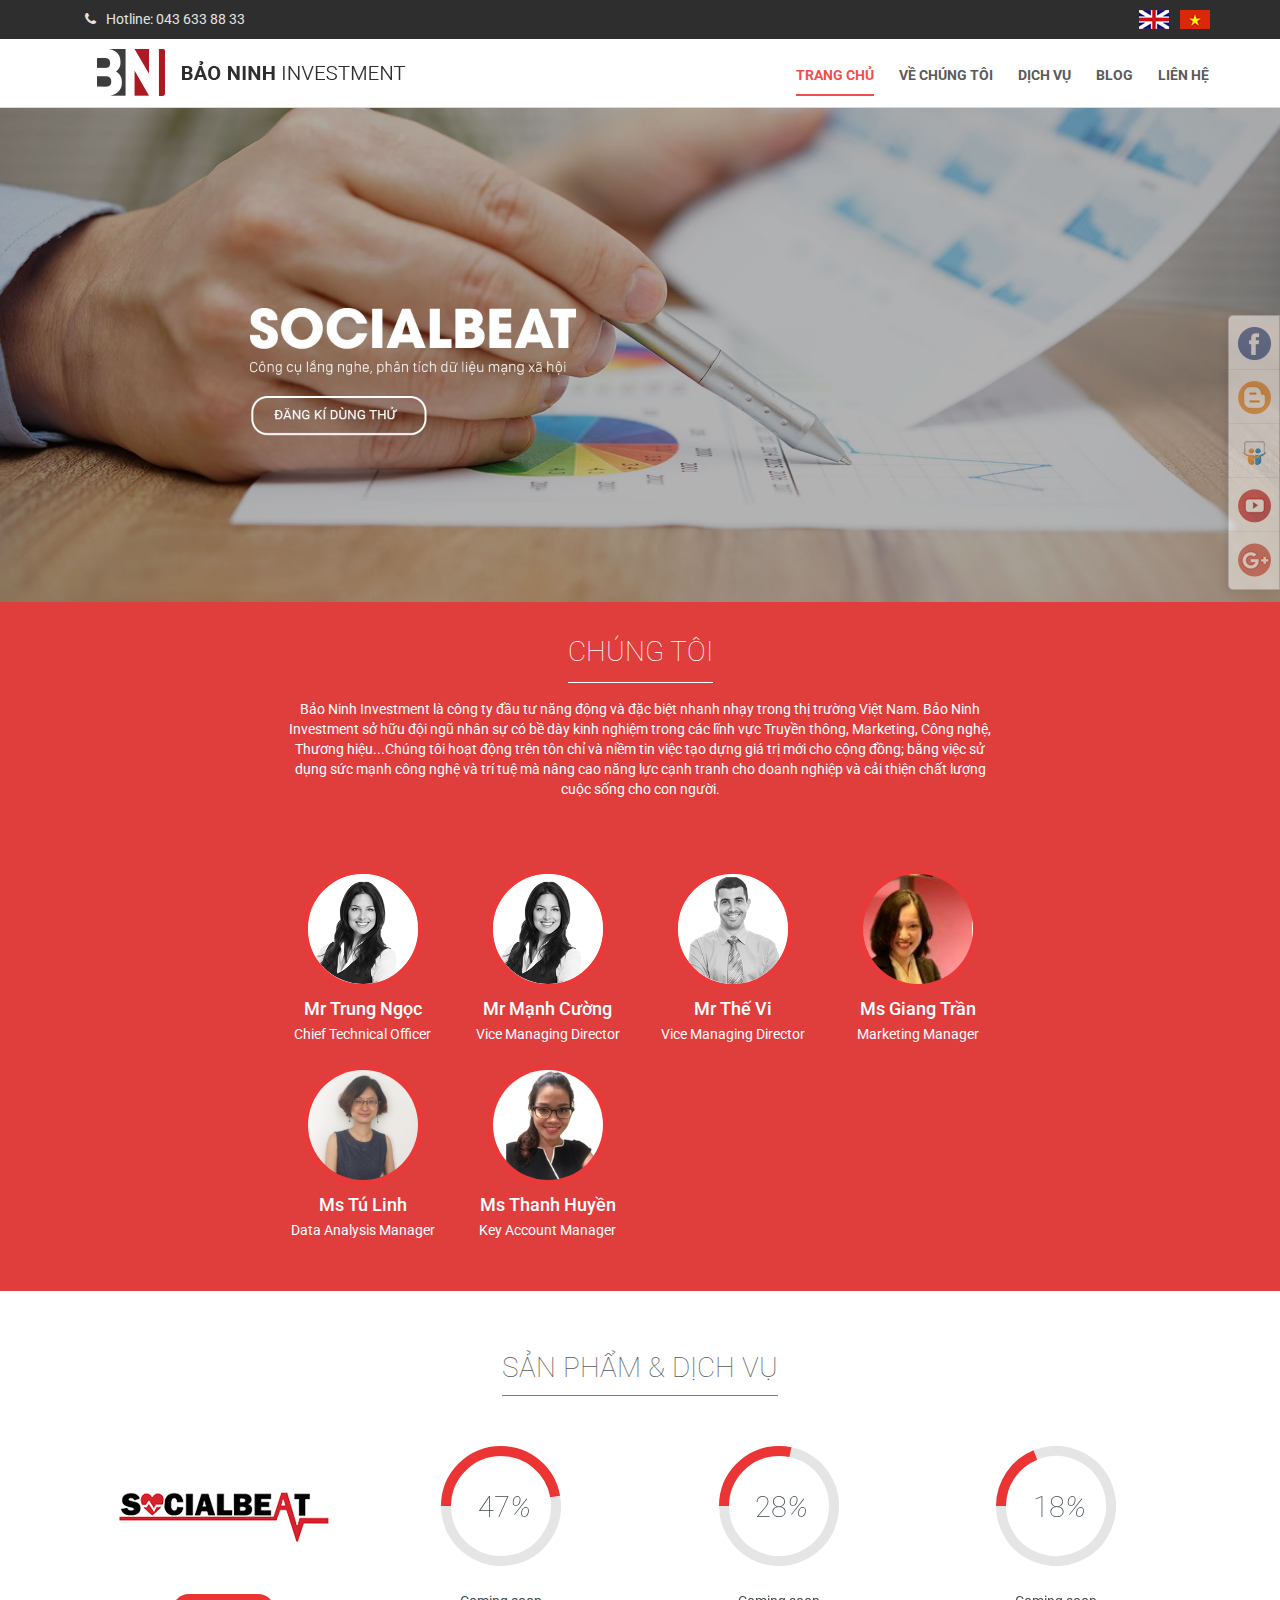
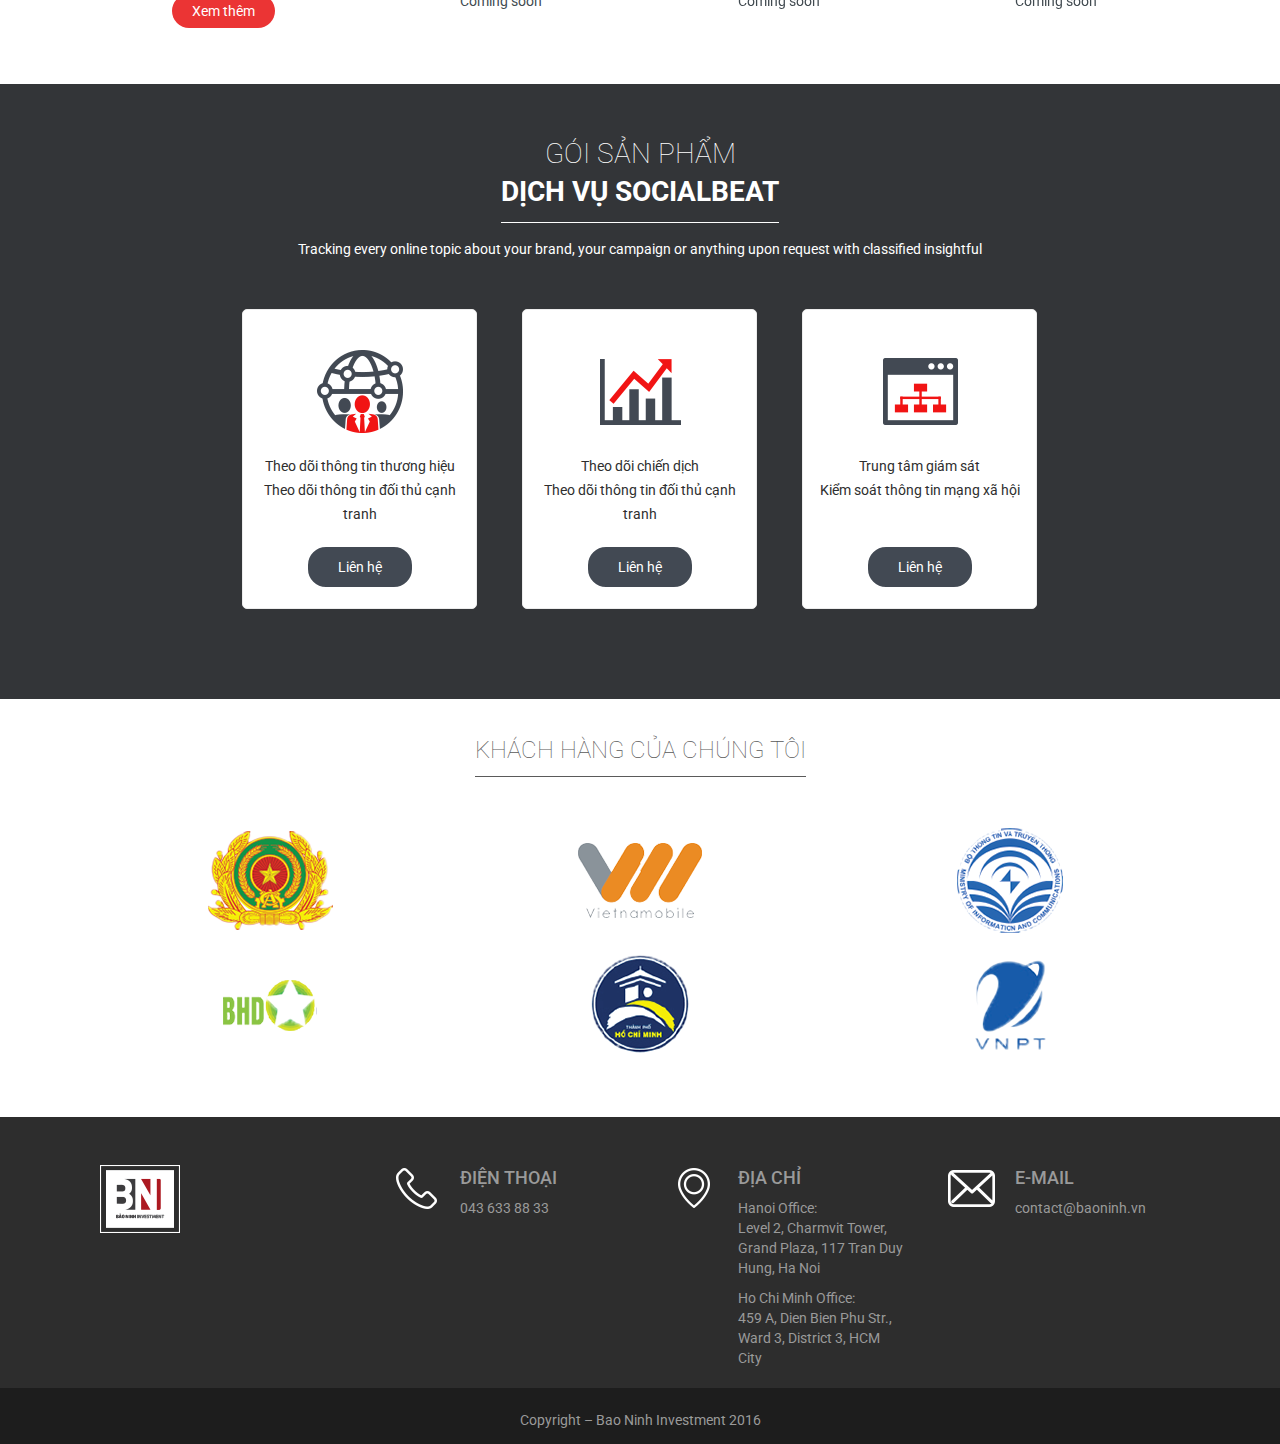
==== commit c9529a11: "Add files via upload" ====
--- a/index.html
+++ b/index.html
@@ -175,40 +175,47 @@
 					</div>
 					<div class="col-lg-12 col-sm-12 col-md-12 col-xs-12 item-box-us">
 						<ul>
-							<li class="col-lg-2 col-md-2 col-sm-2 col-xs-12">
+							<li class="col-lg-3 col-md-3 col-sm-3 col-xs-12">
 								<div class="img-item">
 									<img src="assets/images/pj1.png" />
 								</div>
-								<h3 class="title-item">Obala</h3>
-								<p class="para-item">Project manager</p>
-							</li>
-							<li class="col-lg-2 col-md-2 col-sm-2 col-xs-12">
+								<h3 class="title-item">Mr Trung Ngọc</h3>
+								<p class="para-item">Chief Technical Officer</p>
+							</li>
+							<li class="col-lg-3 col-md-3 col-sm-3 col-xs-12">
 								<div class="img-item">
 									<img src="assets/images/pj1.png" />
 								</div>
-								<h3 class="title-item">Obala</h3>
-								<p class="para-item">Project manager</p>
-							</li>
-							<li class="col-lg-2 col-md-2 col-sm-2 col-xs-12">
+								<h3 class="title-item">Mr Mạnh Cường</h3>
+								<p class="para-item">Vice Managing Director</p>
+							</li>
+							<li class="col-lg-3 col-md-3 col-sm-3 col-xs-12">
 								<div class="img-item">
 									<img src="assets/images/pj2.png" />
 								</div>
-								<h3 class="title-item">Obala</h3>
-								<p class="para-item">Project manager</p>
-							</li>
-							<li class="col-lg-2 col-md-2 col-sm-2 col-xs-12">
-								<div class="img-item">
-									<img src="assets/images/pj3.png" />
-								</div>
-								<h3 class="title-item">Obala</h3>
-								<p class="para-item">Project manager</p>
-							</li>
-							<li class="col-lg-2 col-md-2 col-sm-2 col-xs-12">
-								<div class="img-item">
-									<img src="assets/images/pj4.png" />
-								</div>
-								<h3 class="title-item">Obala</h3>
-								<p class="para-item">Project manager</p>
+								<h3 class="title-item">Mr Thế Vi</h3>
+								<p class="para-item">Vice Managing Director</p>
+							</li>
+							<li class="col-lg-3 col-md-3 col-sm-3 col-xs-12">
+								<div class="img-item">
+									<img src="assets/images/Giang-trang.jpg" />
+								</div>
+								<h3 class="title-item">Ms Giang Trần</h3>
+								<p class="para-item">Marketing Manager</p>
+							</li>
+							<li class="col-lg-3 col-md-3 col-sm-3 col-xs-12">
+								<div class="img-item">
+									<img src="assets/images/tu-linh.JPG" />
+								</div>
+								<h3 class="title-item">Ms Tú Linh</h3>
+								<p class="para-item">Data Analysis Manager</p>
+							</li>
+							<li class="col-lg-3 col-md-3 col-sm-3 col-xs-12">
+								<div class="img-item">
+									<img src="assets/images/Huyen-edited.jpg" />
+								</div>
+								<h3 class="title-item">Ms Thanh Huyền</h3>
+								<p class="para-item">Key Account Manager</p>
 							</li>
 						</ul>
 					</div>
--- a/assets/css/main.css
+++ b/assets/css/main.css
@@ -395,12 +395,12 @@
 	    color: #fff;
 	}
 	.item-box-us {
-	    margin: 20px 0px 40px 0px;
+	    margin: 0px 0px 40px 0px;
 	    padding: 0px 200px;
 	}
 	.item-box-us ul li {
 	    text-align: center;
-	    width: 20%;
+	    margin-top:20px;
 	}
 	.box-package{
 		background-color:#333538;
--- a/assets/css/responsive.css
+++ b/assets/css/responsive.css
@@ -19,6 +19,9 @@
     .box-top .box-lang-top,
     .box-top .box-hotline-top {
         padding: 0;
+    }
+    .item-box-us ul li{
+        width: 100%;
     }
     .navbar-custom {
         margin-top: 0px;
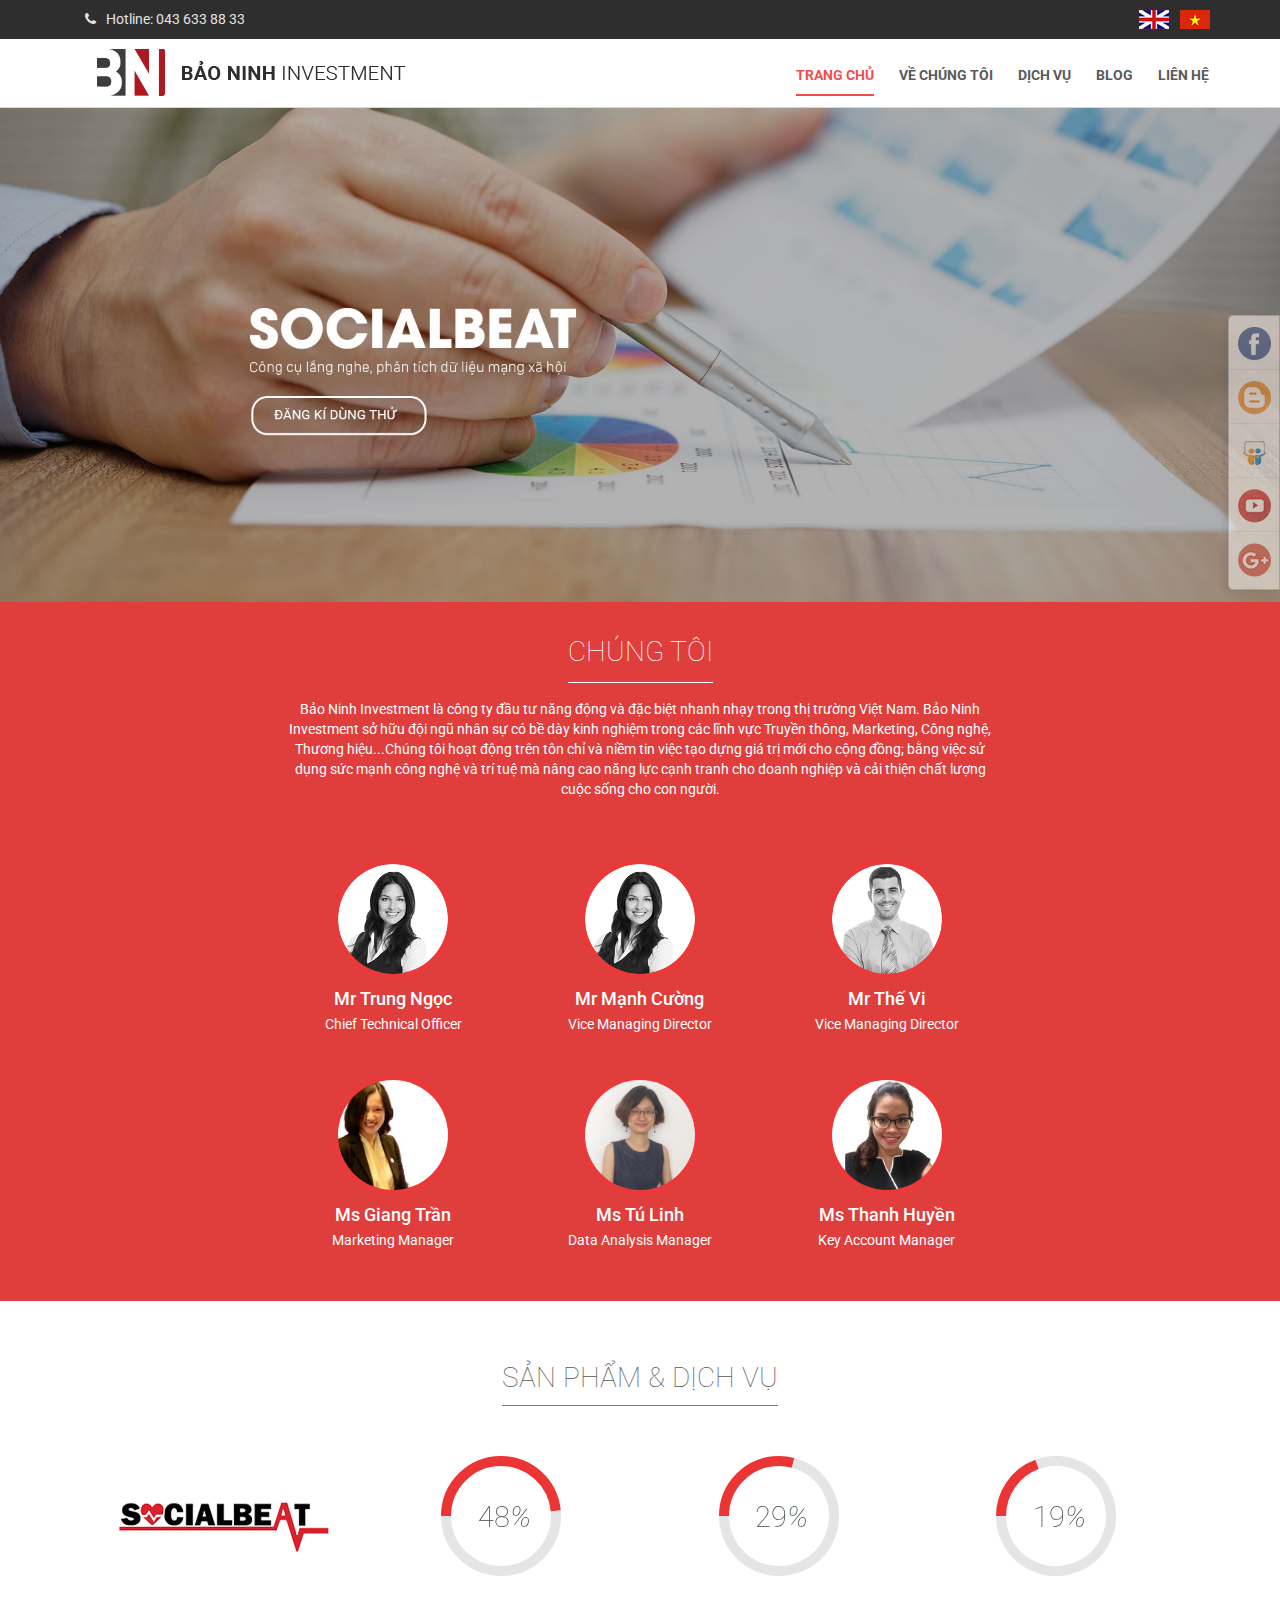
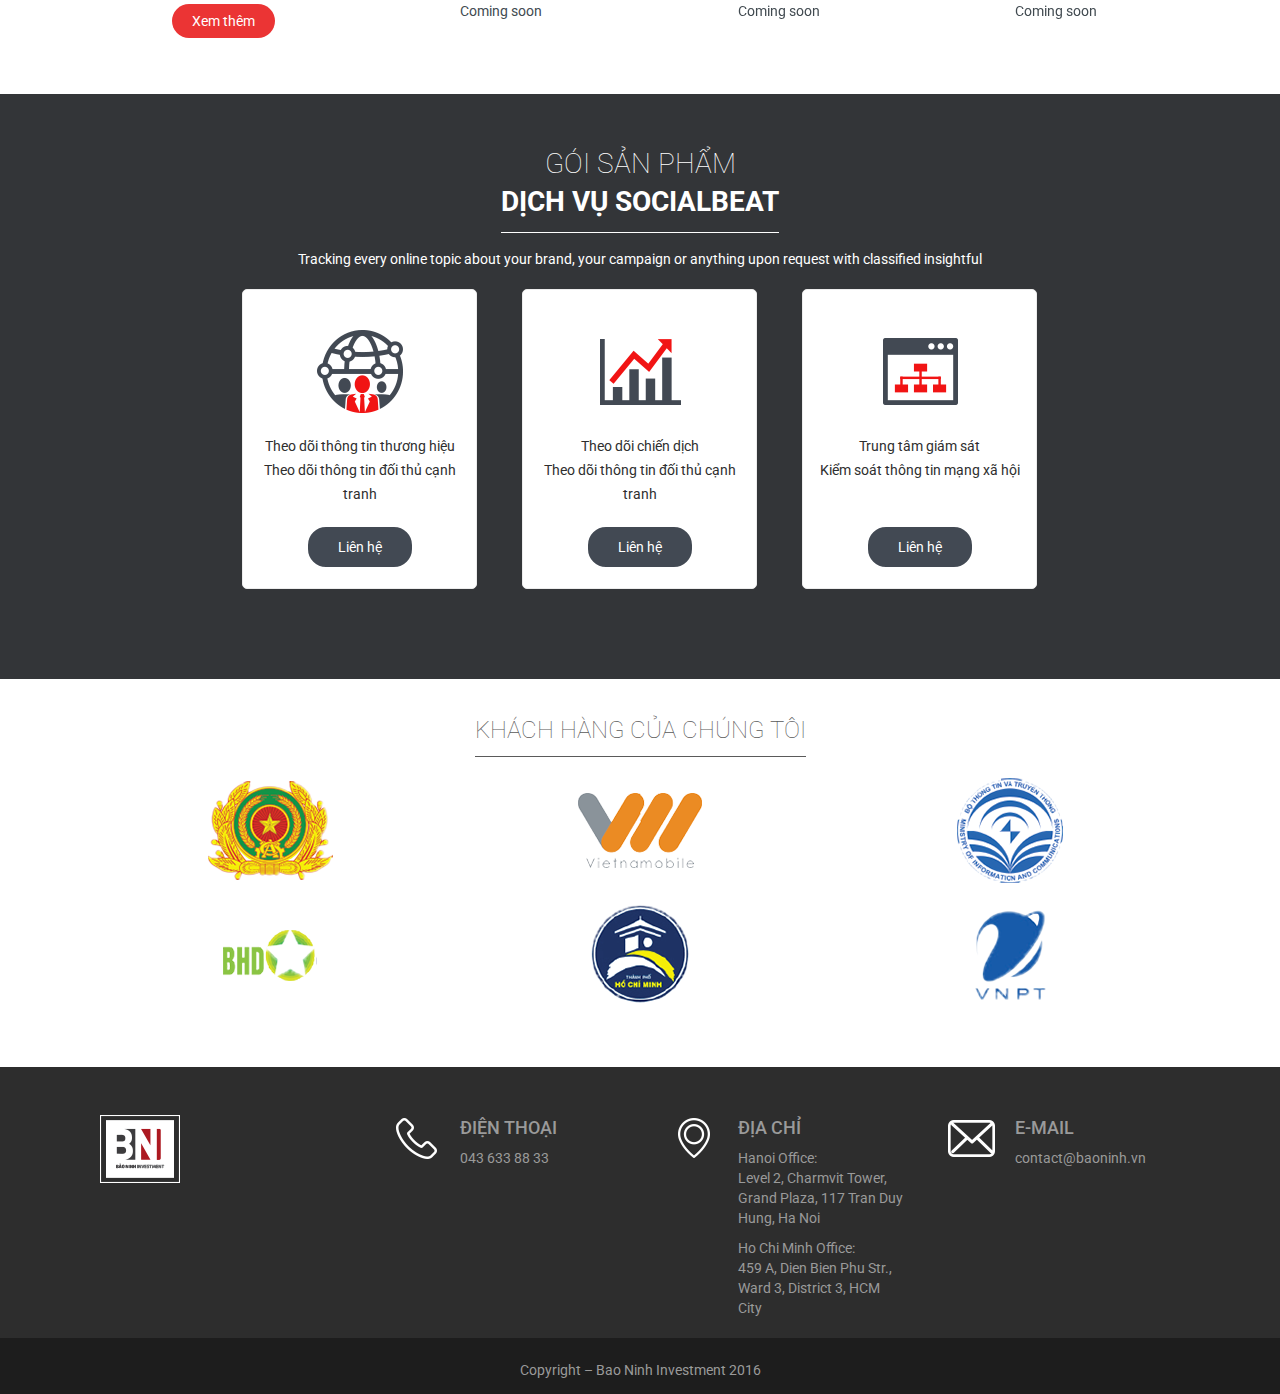
==== commit baf8da46: "Add files via upload" ====
--- a/index.html
+++ b/index.html
@@ -175,42 +175,42 @@
 					</div>
 					<div class="col-lg-12 col-sm-12 col-md-12 col-xs-12 item-box-us">
 						<ul>
-							<li class="col-lg-3 col-md-3 col-sm-3 col-xs-12">
+							<li class="col-lg-4 col-md-4 col-sm-4 col-xs-12">
 								<div class="img-item">
 									<img src="assets/images/pj1.png" />
 								</div>
 								<h3 class="title-item">Mr Trung Ngọc</h3>
 								<p class="para-item">Chief Technical Officer</p>
 							</li>
-							<li class="col-lg-3 col-md-3 col-sm-3 col-xs-12">
+							<li class="col-lg-4 col-md-4 col-sm-4 col-xs-12">
 								<div class="img-item">
 									<img src="assets/images/pj1.png" />
 								</div>
 								<h3 class="title-item">Mr Mạnh Cường</h3>
 								<p class="para-item">Vice Managing Director</p>
 							</li>
-							<li class="col-lg-3 col-md-3 col-sm-3 col-xs-12">
+							<li class="col-lg-4 col-md-4 col-sm-4 col-xs-12">
 								<div class="img-item">
 									<img src="assets/images/pj2.png" />
 								</div>
 								<h3 class="title-item">Mr Thế Vi</h3>
 								<p class="para-item">Vice Managing Director</p>
 							</li>
-							<li class="col-lg-3 col-md-3 col-sm-3 col-xs-12">
+							<li class="col-lg-4 col-md-4 col-sm-4 col-xs-12">
 								<div class="img-item">
 									<img src="assets/images/Giang-trang.jpg" />
 								</div>
 								<h3 class="title-item">Ms Giang Trần</h3>
 								<p class="para-item">Marketing Manager</p>
 							</li>
-							<li class="col-lg-3 col-md-3 col-sm-3 col-xs-12">
+							<li class="col-lg-4 col-md-4 col-sm-4 col-xs-12">
 								<div class="img-item">
 									<img src="assets/images/tu-linh.JPG" />
 								</div>
 								<h3 class="title-item">Ms Tú Linh</h3>
 								<p class="para-item">Data Analysis Manager</p>
 							</li>
-							<li class="col-lg-3 col-md-3 col-sm-3 col-xs-12">
+							<li class="col-lg-4 col-md-4 col-sm-4 col-xs-12">
 								<div class="img-item">
 									<img src="assets/images/Huyen-edited.jpg" />
 								</div>
--- a/assets/css/main.css
+++ b/assets/css/main.css
@@ -381,7 +381,7 @@
 	.box-customer .in-box-customer {
 	    padding: 0px 213px;
 	    text-align: center;
-	    margin: 20px 0px 40px 0px;
+	    margin: 20px 0px 10px 0px;
 	}
 	.box-us .in-box-us h3,
 	.in-box-package .title-package {
@@ -400,14 +400,13 @@
 	}
 	.item-box-us ul li {
 	    text-align: center;
-	    margin-top:20px;
+	    margin-top:40px;
 	}
 	.box-package{
 		background-color:#333538;
 		padding: 20px 0px 90px 0px;
 	}
-	.item-box-us ul li .img-item {
-	    background-color: #fff;
+	.item-box-us ul li .img-item {	   
 	    border-radius: 50%;
 	    border: 5px solid  #ea3939;
 	    margin: 0 auto;
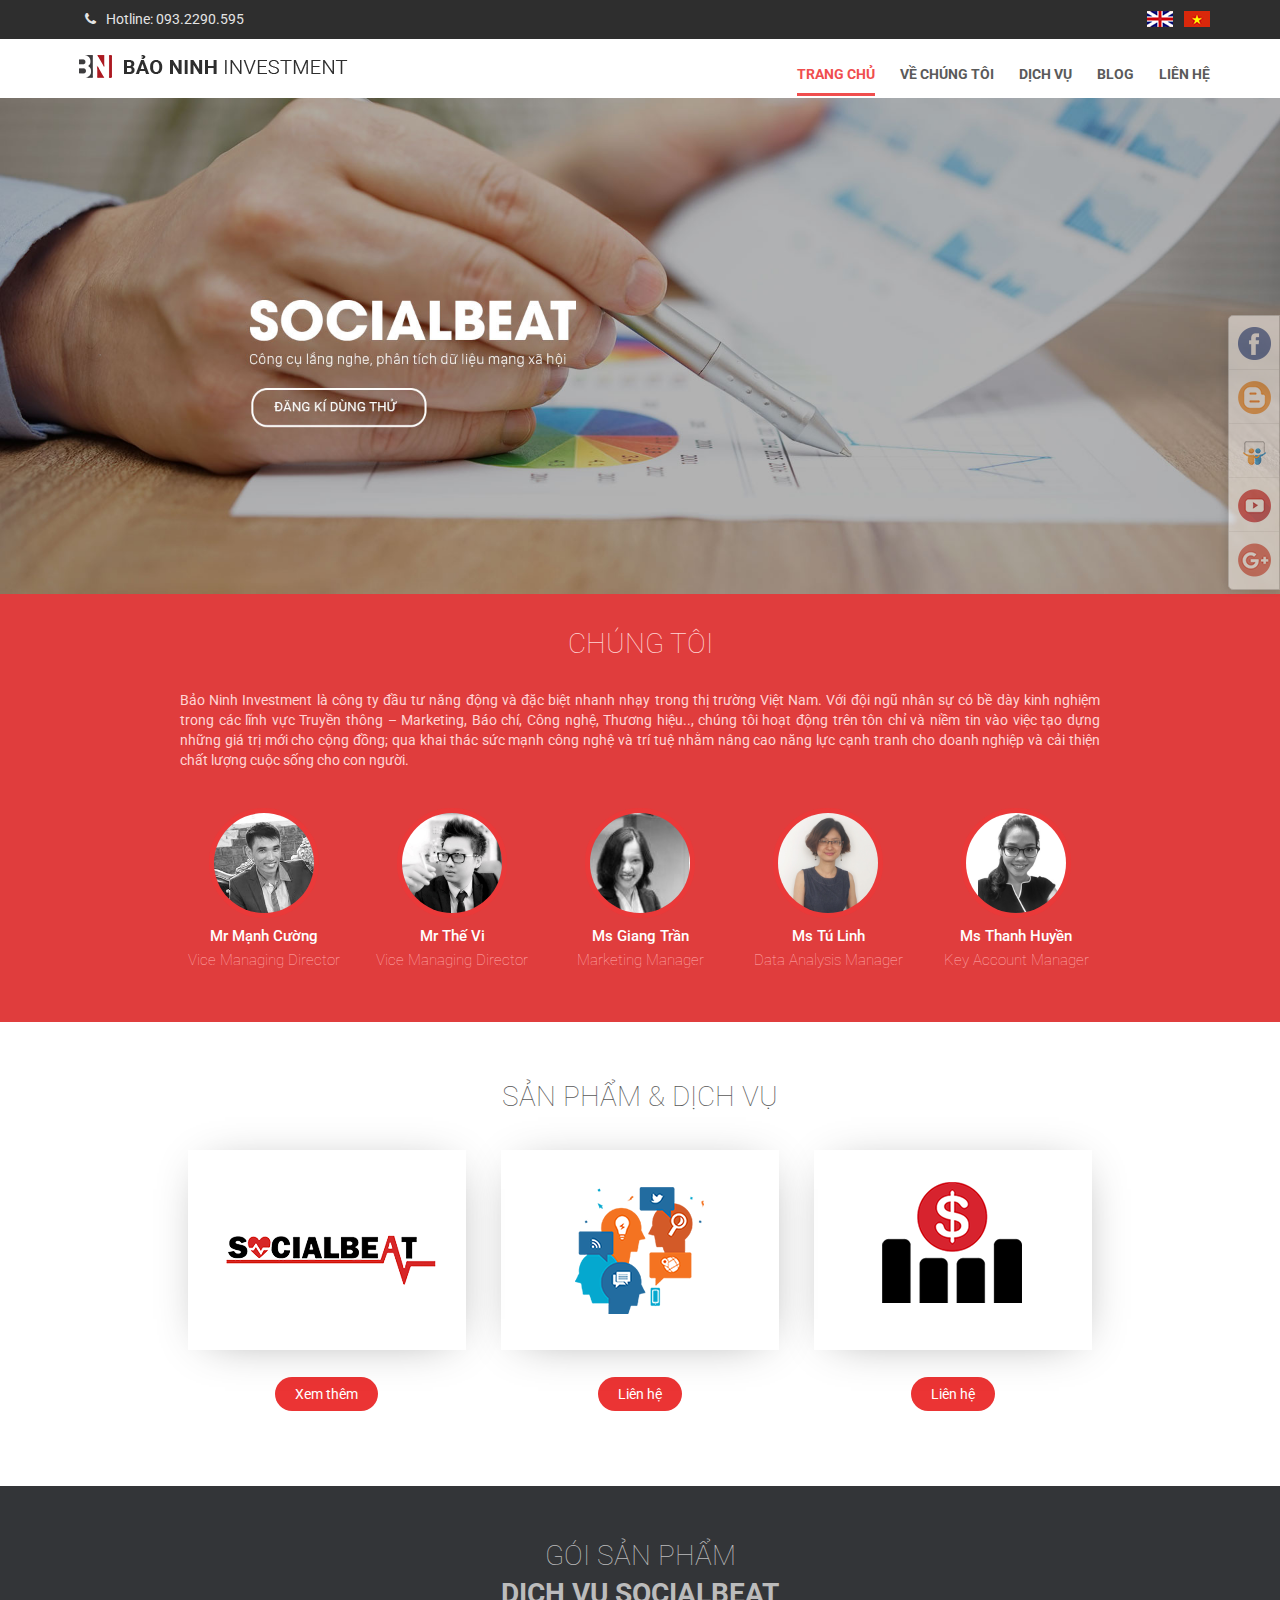
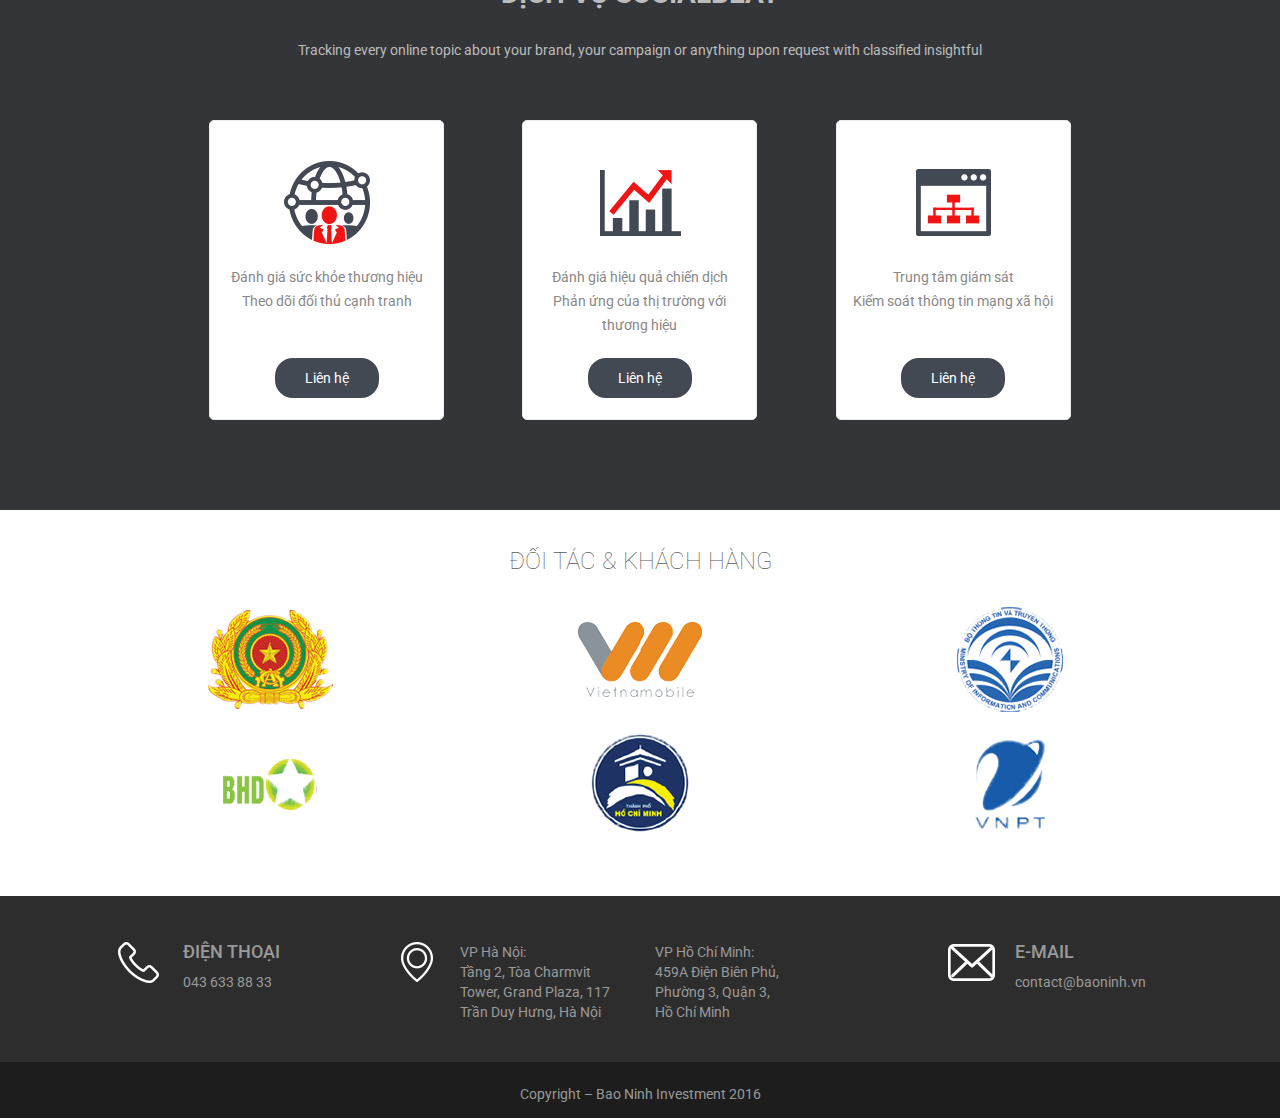
==== commit 2b287162: "Add files via upload" ====
--- a/index.html
+++ b/index.html
@@ -56,7 +56,7 @@
                         </div>
                     </div>
                     <div class="col-lg-10 col-md-10 col-sm-10 col-xs-7 box-hotline-top">
-                        <p><i class="fa fa-phone" aria-hidden="true"></i>Hotline: <span>043 633 88 33</span>
+                        <p><i class="fa fa-phone" aria-hidden="true"></i>Hotline: <span>093.2290.595</span>
                         </p>
                     </div>
                 </div>
@@ -80,8 +80,8 @@
                                     </li>
                                     <li>
                                         <a href="#service">Dịch Vụ</a>
-                                    </li>                                  
-                                    
+                                    </li>
+
                                     <li>
                                         <a href="Blog.html">Blog</a>
                                     </li>
@@ -115,7 +115,7 @@
                                         <li><a href="#about">Về chúng tôi</a>
                                         <li><a href="#service">Dịch vụ</a>
                                         </li>
-                                                                             
+
                                         </li>
                                         <li><a href="Blog.html">Blog</a>
                                         </li>
@@ -163,54 +163,47 @@
 						<a class="ic-social ic-google-plus" href="#"></a>
 					</li>
 				</ul>
-			</div>	
+			</div>
 		</div>
-		<section class="content" id="homepage">			
+		<section class="content" id="homepage">
 			<div class="box-us" id="about">
 				<div class="container">
 					<div class="col-lg-12 col-sm-12 col-md-12 col-xs-12 in-box-us">
 						<h3 class="title-us">CHÚNG TÔI</h3>
-						<p class="para-us">Bảo Ninh Investment là công ty đầu tư năng động và đặc biệt nhanh nhạy trong thị trường Việt Nam. Bảo Ninh Investment sở hữu đội ngũ nhân sự có bề dày kinh nghiệm trong các lĩnh vực Truyền thông, Marketing, Công nghệ, Thương hiệu...Chúng tôi hoạt động trên tôn chỉ và niềm tin việc tạo dựng  giá trị mới cho cộng đồng; bằng việc sử dụng sức mạnh công nghệ và trí tuệ mà nâng cao năng lực cạnh tranh cho doanh nghiệp và cải thiện chất lượng cuộc sống cho con người. 
+						<p class="para-us">Bảo Ninh Investment là công ty đầu tư năng động và đặc biệt nhanh nhạy trong thị trường Việt Nam. Với đội ngũ nhân sự có bề dày kinh nghiệm trong các lĩnh vực Truyền thông – Marketing, Báo chí, Công nghệ, Thương hiệu.., chúng tôi hoạt động trên tôn chỉ và niềm tin vào việc tạo dựng những giá trị mới cho cộng đồng; qua khai thác sức mạnh công nghệ và trí tuệ nhằm nâng cao năng lực cạnh tranh cho doanh nghiệp và cải thiện chất lượng cuộc sống cho con người.
 </p>
 					</div>
 					<div class="col-lg-12 col-sm-12 col-md-12 col-xs-12 item-box-us">
 						<ul>
-							<li class="col-lg-4 col-md-4 col-sm-4 col-xs-12">
+							<li class="col-lg-2 col-md-2 col-sm-2 col-xs-12">
 								<div class="img-item">
-									<img src="assets/images/pj1.png" />
-								</div>
-								<h3 class="title-item">Mr Trung Ngọc</h3>
-								<p class="para-item">Chief Technical Officer</p>
-							</li>
-							<li class="col-lg-4 col-md-4 col-sm-4 col-xs-12">
-								<div class="img-item">
-									<img src="assets/images/pj1.png" />
+									<img src="assets/images/Cuong.jpg" />
 								</div>
 								<h3 class="title-item">Mr Mạnh Cường</h3>
 								<p class="para-item">Vice Managing Director</p>
 							</li>
-							<li class="col-lg-4 col-md-4 col-sm-4 col-xs-12">
+							<li class="col-lg-2 col-md-2 col-sm-2 col-xs-12">
 								<div class="img-item">
-									<img src="assets/images/pj2.png" />
+									<img src="assets/images/Mr Vi.JPG" />
 								</div>
 								<h3 class="title-item">Mr Thế Vi</h3>
 								<p class="para-item">Vice Managing Director</p>
 							</li>
-							<li class="col-lg-4 col-md-4 col-sm-4 col-xs-12">
+							<li class="col-lg-2 col-md-2 col-sm-2 col-xs-12">
 								<div class="img-item">
 									<img src="assets/images/Giang-trang.jpg" />
 								</div>
 								<h3 class="title-item">Ms Giang Trần</h3>
 								<p class="para-item">Marketing Manager</p>
 							</li>
-							<li class="col-lg-4 col-md-4 col-sm-4 col-xs-12">
+							<li class="col-lg-2 col-md-2 col-sm-2 col-xs-12">
 								<div class="img-item">
 									<img src="assets/images/tu-linh.JPG" />
 								</div>
 								<h3 class="title-item">Ms Tú Linh</h3>
 								<p class="para-item">Data Analysis Manager</p>
 							</li>
-							<li class="col-lg-4 col-md-4 col-sm-4 col-xs-12">
+							<li class="col-lg-2 col-md-2 col-sm-2 col-xs-12">
 								<div class="img-item">
 									<img src="assets/images/Huyen-edited.jpg" />
 								</div>
@@ -224,13 +217,13 @@
 			<div class="box-service" id="service">
 				<div class="container">
 					<div class="in-service">
-						<h3 class="title-service">SẢN PHẨM & DỊCH VỤ</h3>						
+						<h3 class="title-service">SẢN PHẨM & DỊCH VỤ</h3>
 					</div>
 					<div class="col-lg-12 col-md-12 col-sm-12 col-xs-12 percent-service">
-						<div class="col-lg-3 col-md-3 col-sm-3 col-xs-12 percent-service-1">
+						<div class="col-lg-4 col-md-4 col-sm-4 col-xs-12 percent-service-1">
 							<div class="logo-socialbeat-product">
 								<a class="link-sb" href="http://socialbeat.vn/">
-									<img src="assets/images/logo-socialbeat.png"/>									
+									<img src="assets/images/logo-socialbeat.png"/>
 								</a>
 								<div class="hover-logo">
 										<p>
@@ -240,26 +233,36 @@
 								</div>
 							</div>
 							<p><a class="link-view-more" href="http://socialbeat.vn/">Xem thêm</a></p>
-						</div>						
-						<div class="col-lg-3 col-md-3 col-sm-3 col-xs-12 percent-service-1">
-							<div class="one circle">
-								<strong></strong>
+						</div>
+            <div class="col-lg-4 col-md-4 col-sm-4 col-xs-12 percent-service-1">
+							<div class="logo-socialbeat-product">
+								<a class="link-sb" href="http://socialbeat.vn/">
+									<img src="assets/images/Communicatin.png"/>
+								</a>
+								<div class="hover-logo">
+										<p>
+											<a class="link-sb2" href="http://socialbeat.vn/"> Tư vấn và cung cấp các gói giải pháp truyền thông; bảo trợ về truyền thông và hình ảnh cho các thương hiệu và doanh nghiệp trong thời đại bùng nổ của truyền thông - báo chí.
+											</a>
+										</p>
+								</div>
 							</div>
-							<p>Coming soon</p>
-						</div>	
-						<div class="col-lg-3 col-md-3 col-sm-3 col-xs-12 percent-service-1">
-							<div class="one circle2">
-								<strong></strong>								
+							<p><a class="link-view-more" href="#">Liên hệ</a></p>
+						</div>
+            <div class="col-lg-4 col-md-4 col-sm-4 col-xs-12 percent-service-1">
+							<div class="logo-socialbeat-product">
+								<a class="link-sb" href="http://socialbeat.vn/">
+									<img src="assets/images/newspaper.png"/>
+								</a>
+								<div class="hover-logo">
+										<p>
+											<a class="link-sb2" href="http://socialbeat.vn/"> Tư vấn đầu tư và nhận ủy thác đầu tư
+											</a>
+										</p>
+								</div>
 							</div>
-							<p>Coming soon</p>
-						</div>	
-						<div class="col-lg-3 col-md-3 col-sm-3 col-xs-12 percent-service-1">
-							<div class="one circle3">
-								<strong></strong>
-							</div>
-							<p>Coming soon</p>
-						</div>		
-					</div>						
+							<p><a class="link-view-more" href="#">Liên hệ</a></p>
+						</div>
+					</div>
 				</div>
 			</div>
 
@@ -277,8 +280,8 @@
 								<div class="in-package">
 									<div class="img-package">
 										<img src="assets/images/img-package1.png" />
-										<p class="info-package">Theo dõi thông tin thương hiệu
-											<br> Theo dõi thông tin đối thủ cạnh tranh</p>
+										<p class="info-package">Đánh giá sức khỏe thương hiệu
+											<br> Theo dõi đối thủ cạnh tranh</p>
 									</div>
 									<button class="btn-package1 button-package"> Liên hệ</button>
 								</div>
@@ -287,8 +290,8 @@
 								<div class="in-package">
 									<div class="img-package">
 										<img src="assets/images/img-package2.png" />
-										<p class="info-package">Theo dõi chiến dịch
-											<br> Theo dõi thông tin đối thủ cạnh tranh</p>
+										<p class="info-package">Đánh giá hiệu quả chiến dịch
+											<br>  Phản ứng của thị trường với thương hiệu</p>
 									</div>
 									<button class="btn-package2 button-package"> Liên hệ</button>
 								</div>
@@ -310,7 +313,7 @@
 			<div class="box-customer">
 				<div class="container">
 					<div class="col-lg-12 col-sm-12 col-md-12 col-xs-12 in-box-customer">
-						<h3 class="title-customer">KHÁCH HÀNG CỦA CHÚNG TÔI</h3>
+						<h3 class="title-customer">Đối tác & Khách hàng</h3>
 					</div>
 					<div class="col-lg-12 col-sm-12 col-md-12 col-xs-12 item-box-customer">
 						<ul>
@@ -336,59 +339,8 @@
 					</div>
 				</div>
 			</div>
-			
-			<!--
-			<div class="box-features" id="features">
-				<div class="container">
-					<div class="col-lg-12 col-md-21 col-sm-12 col-xs-12 features1">
-						<div class="col-lg-6 col-md-6 col-sm-6 col-xs-12 text-features1">
-							<h3 class="title-features1">Báo cáo nội dung nghành <br />
-							<span>theo thời gian lựa chọn</span>
-						</h3>
-							<p class="info-features1">Báo cáo danh mục nội dung ngành theo thời gian lựa chọn Báo cáo theo người dùng nói về ngành Phân tích thị trường So sánh đối thủ cạnh tranh</p>
-						</div>
-						<div class="col-lg-6 col-md-6 col-sm-6 col-xs-12 img-features1">
-							<img src="assets/images/img-features-1.png" />
-						</div>
-					</div>
-					<div class="col-lg-12 col-md-21 col-sm-12 col-xs-12 features2">
-						<div class="col-lg-6 col-md-6 col-sm-6 col-xs-12 img-features2">
-							<img src="assets/images/img-features-2.png" />
-						</div>
-						<div class="col-lg-6 col-md-6 col-sm-6 col-xs-12 text-features2">
-							<h3 class="title-features2">So sánh <br>
-							<span>đối thủ cạnh tranh</span></h3>
-							<p class="info-features2">Phân tích thị trường, so sánh đối thủ cạnh tranh</p>
-						</div>
-					</div>
-					<div class="col-lg-12 col-md-21 col-sm-12 col-xs-12 features3">
-						<div class="col-lg-6 col-md-6 col-sm-6 col-xs-12 text-features3">
-							<h3 class="title-features3">Phân tích <br>
-									<span>điểm mạnh, yếu về marketing</span></h3>
-							<p class="info-features3">Gợi ý các kênh và nội dung truyền thông hiệu quả. Cung cấp công cụ đánh giá hiệu quả chiến dịch truyền thông đã triển khai</p>
-						</div>
-						<div class="col-lg-6 col-md-6 col-sm-6 col-xs-12 img-features1">
-							<img src="assets/images/img-features-3.png" />
-						</div>
-					</div>
-					<div class="col-lg-12 col-md-21 col-sm-12 col-xs-12 features4">
-						<div class="col-lg-6 col-md-6 col-sm-6 col-xs-12 img-features4 scrollme">
-							<img src="assets/images/img-features-4.png" />
-						</div>
-						<div class="col-lg-6 col-md-6 col-sm-6 col-xs-12 text-features4">
-							<h3 class="title-features4">Xử lý khủng hoảng <br>
-									<span>Cảnh báo thời gian thực và Tư vấn
-									chiến lược </span>
-									</h3>
-							<p class="info-features4">Giúp thương hiệu phát hiện khủng hoảng và cảnh báo ngay khi xuất hiện Hỗ trợ cảnh báo thời gian thực qua SMS/Email
-								<br> Là đơn vị tư vấn, SOCIALBEAT không chỉ đưa ra những thông tin, dữ liệu, những đề xuất gợi ý ban đầu mà còn phối hợp để đưa ra kế hoạch hành động làm gì tiếp theo với thương hiệu
-							</p>
-						</div>
-					</div>
-				</div>
-			</div>
-			-->			
-			
+
+
 		</section>
 
         <!-- Footer open-->
@@ -396,9 +348,6 @@
             <div class="box-footer" id="bt-footer">
                 <div class="container">
                     <div class="col-lg-12 col-md-12 col-sm-12 col-xs-12 in-box-footer">
-                        <div class="col-lg-3 col-sm-3 col-md-3 col-xs-12 ft-logo">
-                            <a class="logo-ft" href="#"></a>
-                        </div>
                         <div class="col-lg-3 col-sm-3 col-md-3 col-xs-12 ft-call">
                             <div class="col-lg-4 col-sm-4 col-md-4 col-xs-12 img-ft-call">
                                 <img src="assets/images/call-footer.png" />
@@ -413,9 +362,12 @@
                                 <img src="assets/images/address-footer.png" />
                             </div>
                             <div class="col-lg-8 col-sm-8 col-md-8 col-xs-12 in-ft-add">
-                                <h3>ĐỊA CHỈ</h3>
-                                <p>Hanoi Office:<br> Level 2, Charmvit Tower, Grand Plaza, 117 Tran Duy Hung, Ha Noi</p>
-                                <p>Ho Chi Minh Office:<br> 459 A, Dien Bien Phu Str., Ward 3, District 3, HCM City</p>
+                                <p>VP Hà Nội:<br> Tầng 2, Tòa Charmvit Tower, Grand Plaza, 117 Trần Duy Hưng, Hà Nội</p>
+                            </div>
+                        </div>
+                        <div class="col-lg-3 col-sm-3 col-md-3 col-xs-12 ft-add">
+                            <div class="col-lg-8 col-sm-8 col-md-8 col-xs-12 in-ft-add">  
+                                <p>VP Hồ Chí Minh:<br> 459A Điện Biên Phủ, Phường 3, Quận 3, <br>Hồ Chí Minh</p>
                             </div>
                         </div>
                         <div class="col-lg-3 col-sm-3 col-md-3 col-xs-12 ft-mail">
@@ -461,7 +413,7 @@
             $('.circle, .circle2, .circle3').circleProgress({
 		        value: 0.5,
 		        size: 120,
-		        thickness: "10",	       
+		        thickness: "10",
 		        fill: {
 		            color: ["#eb3434"]
 		        }
--- a/assets/css/main.css
+++ b/assets/css/main.css
@@ -1,5 +1,5 @@
 	/* preloader */
-	
+
 	.loading-container {
 	    position: fixed;
 	    background-color: #f9f9f9;
@@ -11,7 +11,7 @@
 	    cursor: wait;
 	}
 	/* CSS Document */
-	
+
 	input[type=number]::-webkit-inner-spin-button,
 	input[type=number]::-webkit-outer-spin-button {
 	    -webkit-appearance: none;
@@ -55,15 +55,15 @@
 	    outline: none;
 	}
 	/***** HEADER TOP ********/
-	
-	body {} header {
+
+	body {}
+	header {
 	    position: fixed;
 	    z-index: 999;
 	    width: 100%;
-	    border-bottom: 1px solid #dadada;
 	}
 	.slider {
-	    padding-top: 106px;
+	    padding-top: 98px;
 	}
 	.menu-mobile,
 	.slider-mobile {
@@ -83,7 +83,8 @@
 	}
 	#home .header-top .top-logo a.logo-link {
 	    display: block;
-	    padding-top: 10px;
+			padding-top: 4px;
+
 	}
 	#home .content-create .home-main-create .para-main-create a,
 	.content-create .home-list-create ul li a {
@@ -92,7 +93,6 @@
 	}
 	#home .header-top {
 	    background-color: #fff;
-	    padding: 0px 0px 10px 0px;
 	}
 	#home .box-top .ic-languages-top-eng {
 	    display: inline-block;
@@ -123,6 +123,10 @@
 	    min-height: 0px;
 	    padding-right:0px;
 	}
+	.navbar{
+		border-radius: inherit;
+		    border: inherit;
+	}
 	#home .header-top .topbar .top-nav ul {
 	    float: right;
 	}
@@ -135,7 +139,7 @@
 		margin-right: 0px;
 	}
 	#home .header-top .topbar .top-nav ul li.active {
-	    border-bottom: 2px solid #f04e4e;
+	    border-bottom: 3px solid #f04e4e;
 	}
 	#home .header-top .topbar .top-nav ul li.active a {
 	    color: #f04e4e;
@@ -151,7 +155,11 @@
 	    background-color: #fff;
 	    color: #d84e56;
 	}
-	#home .header-top .topbar .top-logo {} #home header .top-search {
+	#home .header-top .topbar .top-logo {
+		padding-left: 0px;
+	}
+
+	#home header .top-search {
 	    width: 15%;
 	    display: none;
 	    margin-top: 34px;
@@ -196,10 +204,10 @@
 	.box-sidebar-right ul li .ic-google-plus{
 		background: url('../images/social-google-plus.png') no-repeat 0 0;
 	}
-	.box-sidebar-right ul li .ic-social{		
+	.box-sidebar-right ul li .ic-social{
 		width: 33px;
 		height: 34px;
-		display: block;		
+		display: block;
 		margin: 0 auto;
 	}
 	.box-sidebar-right .in-box-sidebar-right ul li{
@@ -213,29 +221,33 @@
 	.box-service {
 	    text-align: center;
 	    background-size: cover;
-	    padding: 0px 0px 53px 0px;
+	    padding: 0px 0px 72px 0px;
 	}
 	.box-service .in-service{
-		    margin: 50px 0px;
-	}
+		        margin: 48px 0px 15px 0px;
+	}
+		.box-service .percent-service{
+			    padding: 0px 100px;
+		}
 	.box-service .logo-socialbeat-product{
-		height: 125px;
+		height: 200px;
 		position: relative;
-	    overflow: hidden;
-	    margin: 10px 1%;
-	    max-height: 360px;
-	    text-align: center;
-	    cursor: pointer;
+	  overflow: hidden;
+	  margin: 10px 1%;
+	  text-align: center;
+	  cursor: pointer;
+		-webkit-box-shadow: 2px 4px 46px -19px rgba(0,0,0,0.44);
+		-moz-box-shadow: 2px 4px 46px -19px rgba(0,0,0,0.44);
+		box-shadow: 2px 4px 46px -19px rgba(0,0,0,0.44);
 	}
 	.box-service .percent-service-1:hover .hover-logo{
 		-webkit-transform: translate3d(0,0,0);
     	transform: translate3d(0,0,0);
     	background-color: #000;
-    	width: 242px;
-    	height: 137px;
+    	width: 100%;
+    	height: 100%;
     	color:#fff;
     	background-color: #eb3434;
-    	border:1px solid #ececec;
 	}
 	.box-service .percent-service-1 .hover-logo{
 		position: absolute;
@@ -254,10 +266,9 @@
 		position: relative;
 	}
 	.box-service .logo-socialbeat-product img{
-		padding-top: 36px;
 	}
 	.box-service .percent-service-1 p{
-		margin-top:20px;
+	    margin-top: 34px;
 	}
 	.box-service .percent-service-1 p a{
 		color:#fff;
@@ -273,7 +284,6 @@
 	    font-weight: 100;
 	    padding: 12px 0px;
 	    color: #5a5a5a;
-	    border-bottom: 1px solid #7b7b7b;
 	    display: table;
 	    margin: 14px auto;
 	    text-transform: uppercase;
@@ -292,7 +302,7 @@
 	.box-service .img-service img {
 	}
 	/***** BOX FEATURES ********/
-	
+
 	#features p{
 	    font-size: 15px;
 	    color:#808080;
@@ -303,7 +313,7 @@
 		text-align: left;
 	}
 	.in-box-package .info-package{
-		color:#fff;
+		color:#bcbcbc;
 	}
 	.box-features {
 	    margin-top: 26px;
@@ -371,7 +381,7 @@
 	    margin-top: 34px;
 	}
 	/***** BOX ABOUT ME ********/
-	
+
 	.box-us {
 	    background-color: #e03d3d;
 	    padding: 0px 0px 10px 0px;
@@ -379,60 +389,63 @@
 	.box-us .in-box-us,
 	.box-package .in-box-package,
 	.box-customer .in-box-customer {
-	    padding: 0px 213px;
+	    padding: 0px 110px;
 	    text-align: center;
 	    margin: 20px 0px 10px 0px;
 	}
 	.box-us .in-box-us h3,
 	.in-box-package .title-package {
-	    border-bottom: 1px solid #ffffff;
 	    display: table;
 	    padding-bottom: 16px;
 	    margin: 16px auto;
 	}
 	.box-us .in-box-us h3,
 	.box-us .in-box-us p {
-	    color: #fff;
+	  	color: #ffd4d4;
+			text-align: justify;
 	}
 	.item-box-us {
 	    margin: 0px 0px 40px 0px;
-	    padding: 0px 200px;
+	    padding: 0px 100px;
 	}
 	.item-box-us ul li {
 	    text-align: center;
-	    margin-top:40px;
+	  	margin: 18px 0px 0px 0px;
+			width: 20%;
 	}
 	.box-package{
 		background-color:#333538;
 		padding: 20px 0px 90px 0px;
 	}
-	.item-box-us ul li .img-item {	   
+	.item-box-us ul li .img-item {
 	    border-radius: 50%;
 	    border: 5px solid  #ea3939;
 	    margin: 0 auto;
-	    width: 200px;
-	    height: 200px;
+	    width: 96px;
+	    height: 96px;
 	    overflow: hidden;
 	}
 	.item-box-us ul li .img-item img {
 	    width: 100%;
 	}
 	.item-box-us ul li h3{
-		font-size: 18px;
+		font-size: 15px;
 		color: #fff;
 		margin: 10px 0px 5px 0px;
 	}
 	.item-box-us ul li p {
-	    color: #fff;
-    	margin-bottom: 1px;
+		color: #ffaeae;
+margin-bottom: 1px;
+font-weight: 100;
+font-size: 15px;
 
 	}
 	/***** BOX PACKAGE ********/
-	
-	.box-package .in-box-package {} 
+
+	.box-package .in-box-package {}
 	.box-package .in-box-package h3 {
 	    font-weight: 100;
-	    color: #ffffff;
+	  color:#bcbcbc;
 	}
 	.box-package .in-box-package h3.title-package span {
 	    font-weight: bold;
@@ -440,8 +453,9 @@
     	display: block;
 	}
 	.box-package .item-box-package {
-		padding: 0px 150px;
-	} 
+		padding: 0px 100px;
+		margin-top: 40px;
+	}
 	.box-package .item-box-package ul li {
 	    text-align: center;
 
@@ -464,7 +478,7 @@
 	    height: 235px;
 	}
 	.in-package .img-package p {
-	    color: #2e2e2e;
+	    color: #888;
 	    margin-top: 21px;
 	    line-height: 24px;
 	}
@@ -490,15 +504,14 @@
 	    background-color: #de3020;
 	}
 	/***** BOX CUSTOMER ********/
-	
+
 	.box-customer {
-	    background-color: #fff; 
+	    background-color: #fff;
 	    padding: 18px 0px 50px 0px;
 	}
 	.box-customer .in-box-customer h3 {
 	    display: table;
 	    margin: 0 auto;
-	    border-bottom: 1px solid #5a5a5a;
 	    padding-bottom: 12px;
 	    font-weight: 100;
 	    text-transform: uppercase;
@@ -516,7 +529,7 @@
 		filter: inherit;
 	}
 	/***** BLOG ********/
-	
+
 	#blog {
 	    padding-top: 106px;
 	}
@@ -647,7 +660,7 @@
 	}
 	.text-content-blog .main-content {}
 	/***** FOOTER ********/
-	
+
 	footer {
 	    background-color: #2d2d2d;
 	}
@@ -700,7 +713,8 @@
 	.in-box-footer .ft-call,
 	.in-box-footer .ft-add,
 	.in-box-footer .ft-mail {
-	    margin-top: 36px;
+		margin-top: 31px;
+		margin-bottom: 20px;
 	}
 	.in-box-footer .ft-call .in-ft-call,
 	.in-box-footer .ft-mail .in-ft-mail,
@@ -766,4 +780,4 @@
 		    line-height: 40px;
 		    font-size: 29px;
 		    font-weight: 100;
-	}+	}
--- a/assets/css/responsive.css
+++ b/assets/css/responsive.css
@@ -5,7 +5,7 @@
 }
 
 @media (min-width: 768px) and (max-width: 992px) {
- 
+
 }
 @media (min-width: 320px) and (max-width: 768px) {
     /*NAV BAR*/
@@ -236,8 +236,8 @@
     }
 }
 .item-box-us ul li .img-item {
-    width: 120px;
-    height: 120px;
+    width: 110px;
+    height: 110px;
 }
 .item-box-us ul li h3 {
     margin-top: 10px;
@@ -293,4 +293,4 @@
         background: url('../images/eng-flag@2x.png') no-repeat 0px 0px;
         background-size: 22px 22px;
     }
-}+}
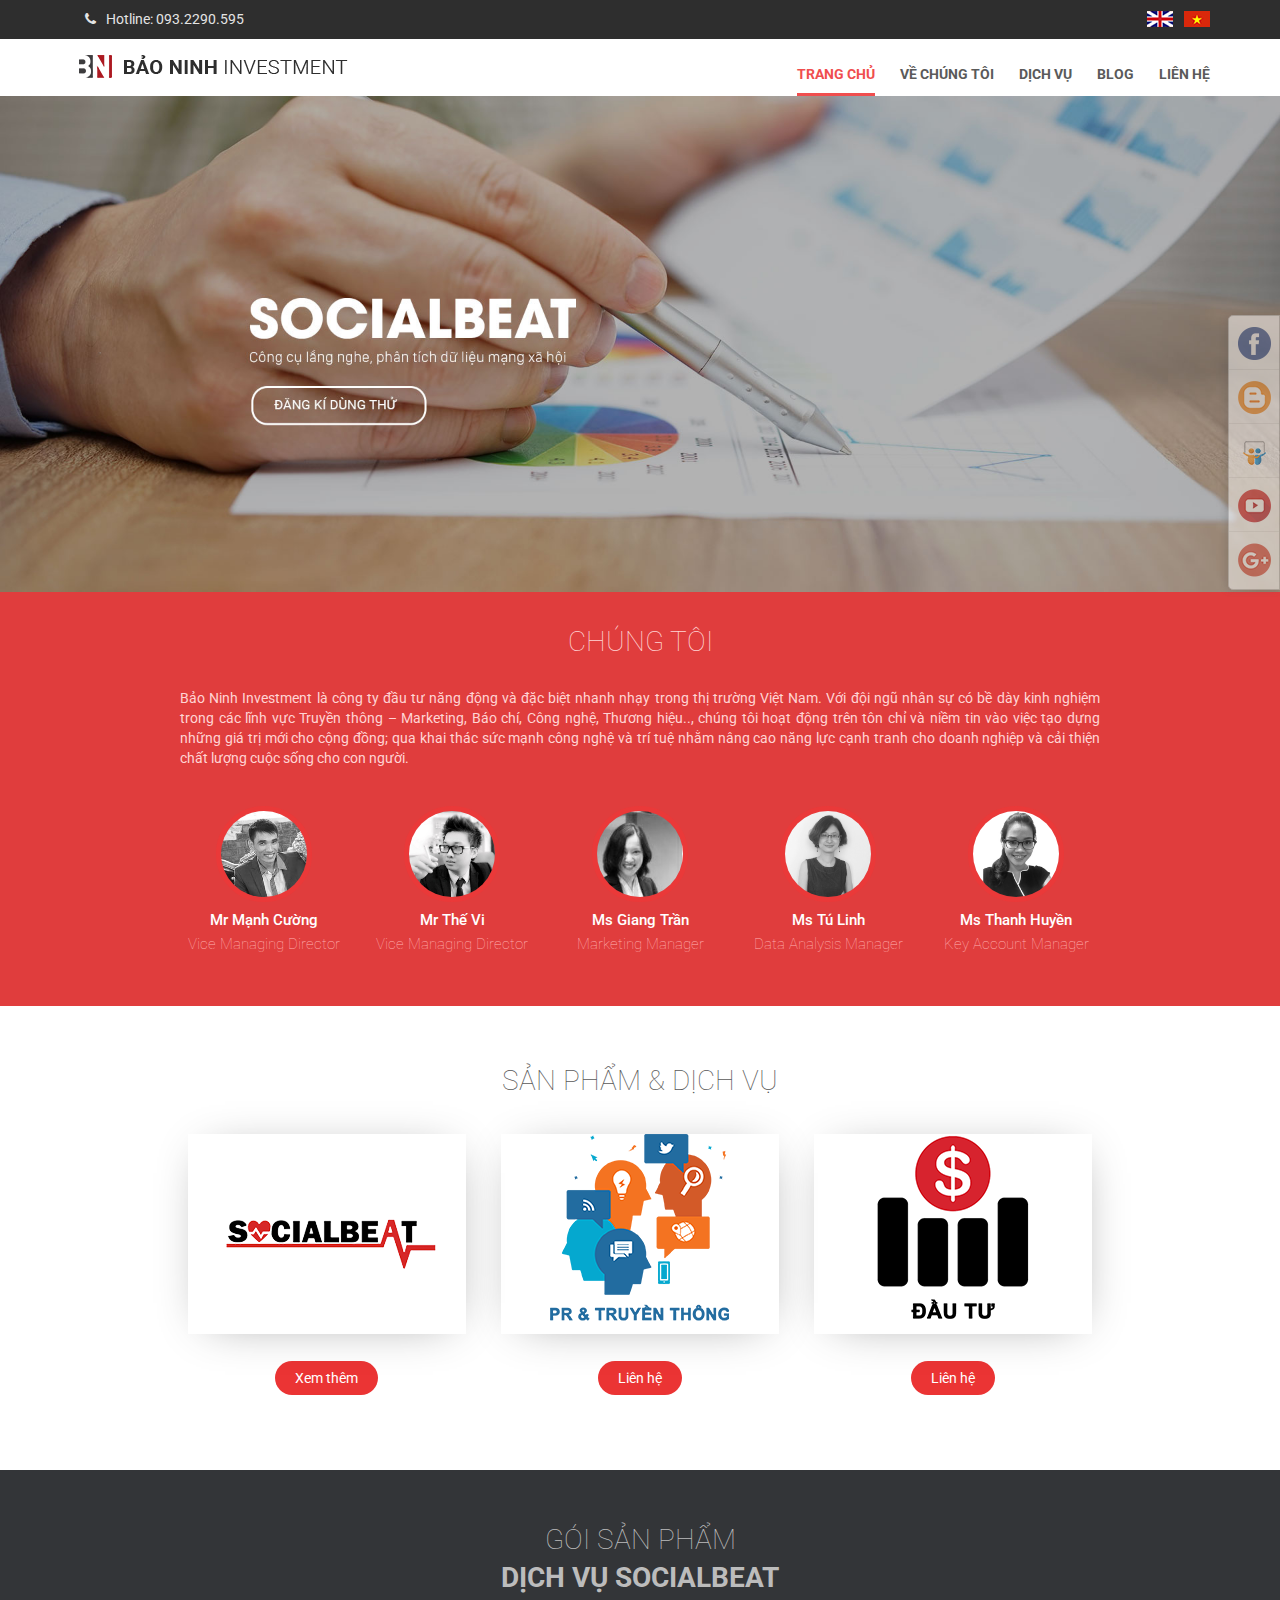
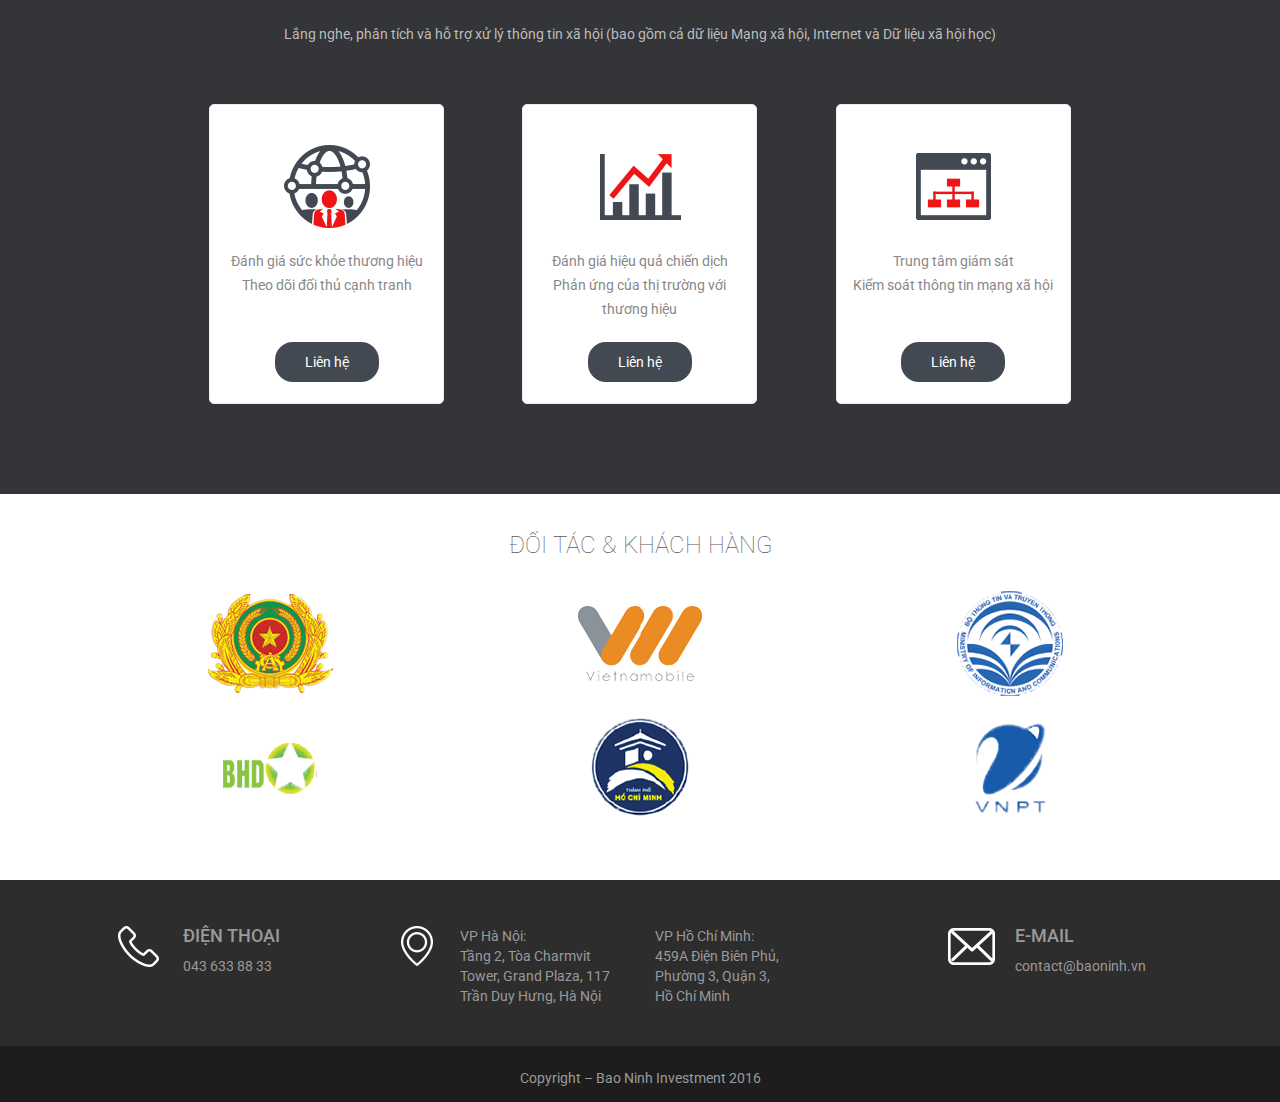
==== commit 4ebe8e0a: "Add files via upload" ====
--- a/index.html
+++ b/index.html
@@ -20,16 +20,16 @@
     <!--Circle Progress -->
     <script src="assets/lib/circle-progress/circle-progress.js"></script>
 
-	<!-- Font awesome -->
-	<link href="assets/lib/bootstrap/font-awesome/css/font-awesome.min.css" rel="stylesheet" />
-
-	<!-- Google font -->
-	<link href="https://fonts.googleapis.com/css?family=Roboto:100,400,700" rel="stylesheet" />
-
-	<!-- CSS Documents -->
-	<link href="assets/css/main.css" rel="stylesheet" />
-	<link href="assets/css/responsive.css" rel="stylesheet" />
-	<link rel="shortcut icon" href="assets/images/favicon.png" />
+    <!-- Font awesome -->
+    <link href="assets/lib/bootstrap/font-awesome/css/font-awesome.min.css" rel="stylesheet" />
+
+    <!-- Google font -->
+    <link href="https://fonts.googleapis.com/css?family=Roboto:100,400,700" rel="stylesheet" />
+
+    <!-- CSS Documents -->
+    <link href="assets/css/main.css" rel="stylesheet" />
+    <link href="assets/css/responsive.css" rel="stylesheet" />
+    <link rel="shortcut icon" href="assets/images/favicon.png" />
 
 </head>
 
@@ -113,8 +113,8 @@
                                         <li class="active"><a href="#">Trang chủ <span class="sr-only">(current)</span></a>
                                         </li>
                                         <li><a href="#about">Về chúng tôi</a>
-                                        <li><a href="#service">Dịch vụ</a>
-                                        </li>
+                                            <li><a href="#service">Dịch vụ</a>
+                                            </li>
 
                                         </li>
                                         <li><a href="Blog.html">Blog</a>
@@ -126,222 +126,232 @@
                             </div>
                         </nav>
                     </div>
-				</div>
-			</div>
-		</header>
-		<!-- Header close -->
-		<section>
-			<div class="slider" id="home">
-				<div class="bxslider">
-					<li><img src="assets/images/slide1.jpg" /></li>
-					<li><img src="assets/images/slide2.jpg" /></li>
-				</div>
-			</div>
-			<div class="slider-mobile" id="home2">
-				<div class="bxslider2">
-					<li><img src="assets/images/m-slide1.jpg" /></li>
-					<li><img src="assets/images/m-slide2.jpg" /></li>
-				</div>
-			</div>
-		</section>
-		<div class="box-sidebar-right">
-			<div class="in-box-sidebar-right">
-				<ul>
-					<li>
-						<a class="ic-social ic-facebook" href="#"></a>
-					</li>
-					<li>
-						<a class="ic-social ic-blogger" href="#"></a>
-					</li>
-					<li>
-						<a class="ic-social ic-slideshare" href="#"></a>
-					</li>
-					<li>
-						<a class="ic-social ic-youtube" href="#"></a>
-					</li>
-					<li>
-						<a class="ic-social ic-google-plus" href="#"></a>
-					</li>
-				</ul>
-			</div>
-		</div>
-		<section class="content" id="homepage">
-			<div class="box-us" id="about">
-				<div class="container">
-					<div class="col-lg-12 col-sm-12 col-md-12 col-xs-12 in-box-us">
-						<h3 class="title-us">CHÚNG TÔI</h3>
-						<p class="para-us">Bảo Ninh Investment là công ty đầu tư năng động và đặc biệt nhanh nhạy trong thị trường Việt Nam. Với đội ngũ nhân sự có bề dày kinh nghiệm trong các lĩnh vực Truyền thông – Marketing, Báo chí, Công nghệ, Thương hiệu.., chúng tôi hoạt động trên tôn chỉ và niềm tin vào việc tạo dựng những giá trị mới cho cộng đồng; qua khai thác sức mạnh công nghệ và trí tuệ nhằm nâng cao năng lực cạnh tranh cho doanh nghiệp và cải thiện chất lượng cuộc sống cho con người.
-</p>
-					</div>
-					<div class="col-lg-12 col-sm-12 col-md-12 col-xs-12 item-box-us">
-						<ul>
-							<li class="col-lg-2 col-md-2 col-sm-2 col-xs-12">
-								<div class="img-item">
-									<img src="assets/images/Cuong.jpg" />
-								</div>
-								<h3 class="title-item">Mr Mạnh Cường</h3>
-								<p class="para-item">Vice Managing Director</p>
-							</li>
-							<li class="col-lg-2 col-md-2 col-sm-2 col-xs-12">
-								<div class="img-item">
-									<img src="assets/images/Mr Vi.JPG" />
-								</div>
-								<h3 class="title-item">Mr Thế Vi</h3>
-								<p class="para-item">Vice Managing Director</p>
-							</li>
-							<li class="col-lg-2 col-md-2 col-sm-2 col-xs-12">
-								<div class="img-item">
-									<img src="assets/images/Giang-trang.jpg" />
-								</div>
-								<h3 class="title-item">Ms Giang Trần</h3>
-								<p class="para-item">Marketing Manager</p>
-							</li>
-							<li class="col-lg-2 col-md-2 col-sm-2 col-xs-12">
-								<div class="img-item">
-									<img src="assets/images/tu-linh.JPG" />
-								</div>
-								<h3 class="title-item">Ms Tú Linh</h3>
-								<p class="para-item">Data Analysis Manager</p>
-							</li>
-							<li class="col-lg-2 col-md-2 col-sm-2 col-xs-12">
-								<div class="img-item">
-									<img src="assets/images/Huyen-edited.jpg" />
-								</div>
-								<h3 class="title-item">Ms Thanh Huyền</h3>
-								<p class="para-item">Key Account Manager</p>
-							</li>
-						</ul>
-					</div>
-				</div>
-			</div>
-			<div class="box-service" id="service">
-				<div class="container">
-					<div class="in-service">
-						<h3 class="title-service">SẢN PHẨM & DỊCH VỤ</h3>
-					</div>
-					<div class="col-lg-12 col-md-12 col-sm-12 col-xs-12 percent-service">
-						<div class="col-lg-4 col-md-4 col-sm-4 col-xs-12 percent-service-1">
-							<div class="logo-socialbeat-product">
-								<a class="link-sb" href="http://socialbeat.vn/">
-									<img src="assets/images/logo-socialbeat.png"/>
-								</a>
-								<div class="hover-logo">
-										<p>
-											<a class="link-sb2" href="http://socialbeat.vn/">SocialBeat là hệ thống Lắng nghe, Phân tích và Hỗ trợ xử lý thông tin Mạng xã hội có nền tảng công nghệ vững mạnh nhất hiện nay
+                </div>
+            </div>
+        </header>
+        <!-- Header close -->
+        <section>
+            <div class="slider" id="home">
+                <div class="bxslider">
+                    <li><img src="assets/images/slide1.jpg" />
+                    </li>
+                    <li><img src="assets/images/slide2.jpg" />
+                    </li>
+                </div>
+            </div>
+            <div class="slider-mobile" id="home2">
+                <div class="bxslider2">
+                    <li><img src="assets/images/m-slide1.jpg" />
+                    </li>
+                    <li><img src="assets/images/m-slide2.jpg" />
+                    </li>
+                </div>
+            </div>
+        </section>
+
+        <section class="content" id="homepage">
+            <div class="box-sidebar-right">
+              <div class="in-box-sidebar-right">
+                  <ul>
+                      <li>
+                          <a class="ic-social ic-facebook" href="#"></a>
+                      </li>
+                      <li>
+                          <a class="ic-social ic-blogger" href="#"></a>
+                      </li>
+                      <li>
+                          <a class="ic-social ic-slideshare" href="#"></a>
+                      </li>
+                      <li>
+                          <a class="ic-social ic-youtube" href="#"></a>
+                      </li>
+                      <li>
+                          <a class="ic-social ic-google-plus" href="#"></a>
+                      </li>
+                  </ul>
+              </div>
+          </div>
+
+            <div class="box-us" id="about">
+                <div class="container">
+                    <div class="col-lg-12 col-sm-12 col-md-12 col-xs-12 in-box-us">
+                        <h3 class="title-us">CHÚNG TÔI</h3>
+                        <p class="para-us">Bảo Ninh Investment là công ty đầu tư năng động và đặc biệt nhanh nhạy trong thị trường Việt Nam. Với đội ngũ nhân sự có bề dày kinh nghiệm trong các lĩnh vực Truyền thông – Marketing, Báo chí, Công nghệ, Thương hiệu.., chúng tôi hoạt động trên tôn chỉ và niềm tin vào việc tạo dựng những giá trị mới cho cộng đồng; qua khai thác sức mạnh công nghệ và trí tuệ nhằm nâng cao năng lực cạnh tranh cho doanh nghiệp và cải thiện chất lượng cuộc sống cho con người.
+                        </p>
+                    </div>
+                    <div class="col-lg-12 col-sm-12 col-md-12 col-xs-12 item-box-us">
+                        <ul>
+                            <li class="col-lg-2 col-md-2 col-sm-2 col-xs-12">
+                                <div class="img-item">
+                                    <img src="assets/images/Cuong.jpg" />
+                                </div>
+                                <h3 class="title-item">Mr Mạnh Cường</h3>
+                                <p class="para-item">Vice Managing Director</p>
+                            </li>
+                            <li class="col-lg-2 col-md-2 col-sm-2 col-xs-12">
+                                <div class="img-item">
+                                    <img src="assets/images/Mr Vi.JPG" />
+                                </div>
+                                <h3 class="title-item">Mr Thế Vi</h3>
+                                <p class="para-item">Vice Managing Director</p>
+                            </li>
+                            <li class="col-lg-2 col-md-2 col-sm-2 col-xs-12">
+                                <div class="img-item">
+                                    <img src="assets/images/Giang-trang.jpg" />
+                                </div>
+                                <h3 class="title-item">Ms Giang Trần</h3>
+                                <p class="para-item">Marketing Manager</p>
+                            </li>
+                            <li class="col-lg-2 col-md-2 col-sm-2 col-xs-12">
+                                <div class="img-item">
+                                    <img src="assets/images/Tu-linh.jpg" />
+                                </div>
+                                <h3 class="title-item">Ms Tú Linh</h3>
+                                <p class="para-item">Data Analysis Manager</p>
+                            </li>
+                            <li class="col-lg-2 col-md-2 col-sm-2 col-xs-12">
+                                <div class="img-item">
+                                    <img src="assets/images/Huyen-edited.jpg" />
+                                </div>
+                                <h3 class="title-item">Ms Thanh Huyền</h3>
+                                <p class="para-item">Key Account Manager</p>
+                            </li>
+                        </ul>
+                    </div>
+                </div>
+            </div>
+
+            <div class="box-service" id="service">
+                <div class="container">
+                    <div class="in-service">
+                        <h3 class="title-service">SẢN PHẨM & DỊCH VỤ</h3>
+                    </div>
+                    <div class="col-lg-12 col-md-12 col-sm-12 col-xs-12 percent-service">
+                        <div class="col-lg-4 col-md-4 col-sm-4 col-xs-12 percent-service-1">
+                            <div class="logo-socialbeat-product">
+                                <a class="link-sb" href="http://socialbeat.vn/">
+                                    <img src="assets/images/logo-socialbeat.png" />
+                                </a>
+                                <div class="hover-logo">
+                                    <p>
+                                        <a class="link-sb2" href="http://socialbeat.vn/"><span>SocialBeat</span><br> là hệ thống Lắng nghe, Phân tích và Hỗ trợ xử lý thông tin Mạng xã hội có nền tảng công nghệ vững mạnh nhất hiện nay
 											</a>
-										</p>
-								</div>
-							</div>
-							<p><a class="link-view-more" href="http://socialbeat.vn/">Xem thêm</a></p>
-						</div>
-            <div class="col-lg-4 col-md-4 col-sm-4 col-xs-12 percent-service-1">
-							<div class="logo-socialbeat-product">
-								<a class="link-sb" href="http://socialbeat.vn/">
-									<img src="assets/images/Communicatin.png"/>
-								</a>
-								<div class="hover-logo">
-										<p>
-											<a class="link-sb2" href="http://socialbeat.vn/"> Tư vấn và cung cấp các gói giải pháp truyền thông; bảo trợ về truyền thông và hình ảnh cho các thương hiệu và doanh nghiệp trong thời đại bùng nổ của truyền thông - báo chí.
+                                    </p>
+                                </div>
+                            </div>
+                            <p><a class="link-view-more" href="http://socialbeat.vn/">Xem thêm</a>
+                            </p>
+                        </div>
+                        <div class="col-lg-4 col-md-4 col-sm-4 col-xs-12 percent-service-1">
+                            <div class="logo-socialbeat-product">
+                                <a class="link-sb" href="http://socialbeat.vn/">
+                                    <img src="assets/images/Communicatin.png" />
+                                </a>
+                                <div class="hover-logo">
+                                    <p>
+                                        <a class="link-sb2" href="http://socialbeat.vn/"> <span>PR Truyền thông</span><br>Tư vấn và cung cấp các gói giải pháp truyền thông; bảo trợ về truyền thông và hình ảnh cho các thương hiệu và doanh nghiệp trong thời đại bùng nổ của truyền thông - báo chí.
 											</a>
-										</p>
-								</div>
-							</div>
-							<p><a class="link-view-more" href="#">Liên hệ</a></p>
-						</div>
-            <div class="col-lg-4 col-md-4 col-sm-4 col-xs-12 percent-service-1">
-							<div class="logo-socialbeat-product">
-								<a class="link-sb" href="http://socialbeat.vn/">
-									<img src="assets/images/newspaper.png"/>
-								</a>
-								<div class="hover-logo">
-										<p>
-											<a class="link-sb2" href="http://socialbeat.vn/"> Tư vấn đầu tư và nhận ủy thác đầu tư
+                                    </p>
+                                </div>
+                            </div>
+                            <p><a class="link-view-more" href="#">Liên hệ</a>
+                            </p>
+                        </div>
+                        <div class="col-lg-4 col-md-4 col-sm-4 col-xs-12 percent-service-1">
+                            <div class="logo-socialbeat-product">
+                                <a class="link-sb" href="http://socialbeat.vn/">
+                                    <img src="assets/images/newspaper.png" />
+                                </a>
+                                <div class="hover-logo">
+                                    <p>
+                                        <a class="link-sb2" href="http://socialbeat.vn/"> <span>Báo chí</span><br>Tư vấn đầu tư và nhận ủy thác đầu tư
 											</a>
-										</p>
-								</div>
-							</div>
-							<p><a class="link-view-more" href="#">Liên hệ</a></p>
-						</div>
-					</div>
-				</div>
-			</div>
-
-			<div class="box-package" id="package">
-				<div class="container">
-					<div class="col-lg-12 cool-md-12 col-sm-12 col-xs-12 in-box-package">
-						<h3 class="title-package">GÓI SẢN PHẨM <br><span>DỊCH VỤ SOCIALBEAT</span></h3>
-						<p class="info-package">Tracking every online topic about your brand, your campaign or anything upon request with classified insightful
-							<data></data>
-						</p>
-					</div>
-					<div class="col-lg-12 col-sm-12 col-md-12 col-xs-12 item-box-package">
-						<ul>
-							<li class="col-lg-4 col-md-4 col-sm-4 col-xs-12 package1">
-								<div class="in-package">
-									<div class="img-package">
-										<img src="assets/images/img-package1.png" />
-										<p class="info-package">Đánh giá sức khỏe thương hiệu
-											<br> Theo dõi đối thủ cạnh tranh</p>
-									</div>
-									<button class="btn-package1 button-package"> Liên hệ</button>
-								</div>
-							</li>
-							<li class="col-lg-4 col-md-4 col-sm-4 col-xs-12 package2">
-								<div class="in-package">
-									<div class="img-package">
-										<img src="assets/images/img-package2.png" />
-										<p class="info-package">Đánh giá hiệu quả chiến dịch
-											<br>  Phản ứng của thị trường với thương hiệu</p>
-									</div>
-									<button class="btn-package2 button-package"> Liên hệ</button>
-								</div>
-							</li>
-							<li class="col-lg-4 col-md-4 col-sm-4 col-xs-12 package3">
-								<div class="in-package">
-									<div class="img-package">
-										<img src="assets/images/img-package3.png" />
-										<p class="info-package">Trung tâm giám sát
-											<br> Kiểm soát thông tin mạng xã hội</p>
-									</div>
-									<button class="btn-package3 button-package"> Liên hệ</button>
-								</div>
-							</li>
-						</ul>
-					</div>
-				</div>
-			</div>
-			<div class="box-customer">
-				<div class="container">
-					<div class="col-lg-12 col-sm-12 col-md-12 col-xs-12 in-box-customer">
-						<h3 class="title-customer">Đối tác & Khách hàng</h3>
-					</div>
-					<div class="col-lg-12 col-sm-12 col-md-12 col-xs-12 item-box-customer">
-						<ul>
-							<li class="col-lg-4 col-sm-4 col-md-4 col-xs-12">
-								<img src="assets/images/customer-1.png" />
-							</li>
-							<li class="col-lg-4 col-sm-4 col-md-4 col-xs-12">
-								<img src="assets/images/customer-2.png" />
-							</li>
-							<li class="col-lg-4 col-sm-4 col-md-4 col-xs-12">
-								<img src="assets/images/customer-3.png" />
-							</li>
-							<li class="col-lg-4 col-sm-4 col-md-4 col-xs-12">
-								<img src="assets/images/customer-4.png" />
-							</li>
-							<li class="col-lg-4 col-sm-4 col-md-4 col-xs-12">
-								<img src="assets/images/customer-5.png" />
-							</li>
-							<li class="col-lg-4 col-sm-4 col-md-4 col-xs-12">
-								<img src="assets/images/customer-6.png" />
-							</li>
-						</ul>
-					</div>
-				</div>
-			</div>
-
-
-		</section>
+                                    </p>
+                                </div>
+                            </div>
+                            <p><a class="link-view-more" href="#">Liên hệ</a>
+                            </p>
+                        </div>
+                    </div>
+                </div>
+            </div>
+
+            <div class="box-package" id="package">
+                <div class="container">
+                    <div class="col-lg-12 cool-md-12 col-sm-12 col-xs-12 in-box-package">
+                        <h3 class="title-package">GÓI SẢN PHẨM <br><span>DỊCH VỤ SOCIALBEAT</span></h3>
+                        <p class="info-package">Lắng nghe, phân tích và hỗ trợ xử lý thông tin xã hội (bao gồm cả dữ liệu Mạng xã hội, Internet và Dữ liệu xã hội học)
+                            <data></data>
+                        </p>
+                    </div>
+                    <div class="col-lg-12 col-sm-12 col-md-12 col-xs-12 item-box-package">
+                        <ul>
+                            <li class="col-lg-4 col-md-4 col-sm-4 col-xs-12 package1">
+                                <div class="in-package">
+                                    <div class="img-package">
+                                        <img src="assets/images/img-package1.png" />
+                                        <p class="info-package">Đánh giá sức khỏe thương hiệu
+                                            <br> Theo dõi đối thủ cạnh tranh</p>
+                                    </div>
+                                    <button class="btn-package1 button-package"> Liên hệ</button>
+                                </div>
+                            </li>
+                            <li class="col-lg-4 col-md-4 col-sm-4 col-xs-12 package2">
+                                <div class="in-package">
+                                    <div class="img-package">
+                                        <img src="assets/images/img-package2.png" />
+                                        <p class="info-package">Đánh giá hiệu quả chiến dịch
+                                            <br> Phản ứng của thị trường với thương hiệu</p>
+                                    </div>
+                                    <button class="btn-package2 button-package"> Liên hệ</button>
+                                </div>
+                            </li>
+                            <li class="col-lg-4 col-md-4 col-sm-4 col-xs-12 package3">
+                                <div class="in-package">
+                                    <div class="img-package">
+                                        <img src="assets/images/img-package3.png" />
+                                        <p class="info-package">Trung tâm giám sát
+                                            <br> Kiểm soát thông tin mạng xã hội</p>
+                                    </div>
+                                    <button class="btn-package3 button-package"> Liên hệ</button>
+                                </div>
+                            </li>
+                        </ul>
+                    </div>
+                </div>
+            </div>
+
+            <div class="box-customer">
+                <div class="container">
+                    <div class="col-lg-12 col-sm-12 col-md-12 col-xs-12 in-box-customer">
+                        <h3 class="title-customer">Đối tác & Khách hàng</h3>
+                    </div>
+                    <div class="col-lg-12 col-sm-12 col-md-12 col-xs-12 item-box-customer">
+                        <ul>
+                            <li class="col-lg-4 col-sm-4 col-md-4 col-xs-12">
+                                <img src="assets/images/customer-1.png" />
+                            </li>
+                            <li class="col-lg-4 col-sm-4 col-md-4 col-xs-12">
+                                <img src="assets/images/customer-2.png" />
+                            </li>
+                            <li class="col-lg-4 col-sm-4 col-md-4 col-xs-12">
+                                <img src="assets/images/customer-3.png" />
+                            </li>
+                            <li class="col-lg-4 col-sm-4 col-md-4 col-xs-12">
+                                <img src="assets/images/customer-4.png" />
+                            </li>
+                            <li class="col-lg-4 col-sm-4 col-md-4 col-xs-12">
+                                <img src="assets/images/customer-5.png" />
+                            </li>
+                            <li class="col-lg-4 col-sm-4 col-md-4 col-xs-12">
+                                <img src="assets/images/customer-6.png" />
+                            </li>
+                        </ul>
+                    </div>
+                </div>
+            </div>
+
+        </section>
 
         <!-- Footer open-->
         <footer>
@@ -362,12 +372,15 @@
                                 <img src="assets/images/address-footer.png" />
                             </div>
                             <div class="col-lg-8 col-sm-8 col-md-8 col-xs-12 in-ft-add">
-                                <p>VP Hà Nội:<br> Tầng 2, Tòa Charmvit Tower, Grand Plaza, 117 Trần Duy Hưng, Hà Nội</p>
+                                <p>VP Hà Nội:
+                                    <br> Tầng 2, Tòa Charmvit Tower, Grand Plaza, 117 Trần Duy Hưng, Hà Nội</p>
                             </div>
                         </div>
                         <div class="col-lg-3 col-sm-3 col-md-3 col-xs-12 ft-add">
-                            <div class="col-lg-8 col-sm-8 col-md-8 col-xs-12 in-ft-add">  
-                                <p>VP Hồ Chí Minh:<br> 459A Điện Biên Phủ, Phường 3, Quận 3, <br>Hồ Chí Minh</p>
+                            <div class="col-lg-8 col-sm-8 col-md-8 col-xs-12 in-ft-add">
+                                <p>VP Hồ Chí Minh:
+                                    <br> 459A Điện Biên Phủ, Phường 3, Quận 3,
+                                    <br>Hồ Chí Minh</p>
                             </div>
                         </div>
                         <div class="col-lg-3 col-sm-3 col-md-3 col-xs-12 ft-mail">
@@ -385,7 +398,7 @@
                     <div class="container">
                         <div class="in-bottom-bar">
                             <p class="info-bottom">Copyright – Bao Ninh Investment 2016
- </p>
+                            </p>
                         </div>
                     </div>
                 </div>
@@ -411,31 +424,31 @@
                 adaptiveHeight: true
             });
             $('.circle, .circle2, .circle3').circleProgress({
-		        value: 0.5,
-		        size: 120,
-		        thickness: "10",
-		        fill: {
-		            color: ["#eb3434"]
-		        }
-		    });
-		    $('.one.circle').circleProgress({
-			    value: 0.5
-				})
-		    	.on('circle-animation-progress', function(event, progress) {
-				 $(this).find('strong').html(parseInt(50 * progress) + '<i>%</i>');
-			});
-		    $('.one.circle2').circleProgress({
-			    value: 0.3
-				})
-		    	.on('circle-animation-progress', function(event, progress) {
-				 $(this).find('strong').html(parseInt(30 * progress) + '<i>%</i>');
-			});
-		    $('.one.circle3').circleProgress({
-			    value: 0.2
-				})
-		    	.on('circle-animation-progress', function(event, progress) {
-				 $(this).find('strong').html(parseInt(20 * progress) + '<i>%</i>');
-			});
+                value: 0.5,
+                size: 120,
+                thickness: "10",
+                fill: {
+                    color: ["#eb3434"]
+                }
+            });
+            $('.one.circle').circleProgress({
+                    value: 0.5
+                })
+                .on('circle-animation-progress', function(event, progress) {
+                    $(this).find('strong').html(parseInt(50 * progress) + '<i>%</i>');
+                });
+            $('.one.circle2').circleProgress({
+                    value: 0.3
+                })
+                .on('circle-animation-progress', function(event, progress) {
+                    $(this).find('strong').html(parseInt(30 * progress) + '<i>%</i>');
+                });
+            $('.one.circle3').circleProgress({
+                    value: 0.2
+                })
+                .on('circle-animation-progress', function(event, progress) {
+                    $(this).find('strong').html(parseInt(20 * progress) + '<i>%</i>');
+                });
         });
     </script>
 
--- a/assets/css/main.css
+++ b/assets/css/main.css
@@ -63,7 +63,7 @@
 	    width: 100%;
 	}
 	.slider {
-	    padding-top: 98px;
+	    padding-top: 96px;
 	}
 	.menu-mobile,
 	.slider-mobile {
@@ -273,6 +273,10 @@
 	.box-service .percent-service-1 p a{
 		color:#fff;
 	}
+	.box-service .percent-service-1 p a span{
+		font-weight: bold;
+		font-size: 18px;
+	}
 	.box-service .percent-service-1 p a.link-view-more{
 		color: #fff;
 	    padding: 9px 20px;
--- a/assets/css/responsive.css
+++ b/assets/css/responsive.css
@@ -37,7 +37,7 @@
         display: block;
     }
     .slider-mobile {
-        padding-top: 109px;
+          padding-top: 94px;
     }
     .topbar,
     .slider {
@@ -60,7 +60,7 @@
     .navbar-inverse .navbar-toggle {
         background-color: #5a5a5a;
         border-color: inherit;
-        margin-top: 16px;
+        margin-top: 10px;
         margin-right: 21px;
     }
     .navbar-inverse .navbar-toggle .icon-bar {
@@ -137,6 +137,7 @@
     }
     .box-package .item-box-package{
         padding:0px;
+        margin-top: 4px;
     }
     .item-box-us ul {
         padding: 0;
@@ -149,7 +150,7 @@
         padding: 0;
     }
     .box-package .item-box-package ul li {
-        margin: 10px auto;
+      margin: 25px auto;
     }
     .item-box-customer {
         margin-top: 20px;
@@ -188,7 +189,8 @@
         padding: 0px 26px 0px 0px;
     }
     .box-us .in-box-us h3 {
-        margin: 25px auto;
+        margin: 34px auto;
+        padding-bottom: 0px;
     }
     .content-left .in-content-left {
         width: 100%;
@@ -233,14 +235,36 @@
     .box-service .in-service h3.title-service,
     .box-customer .in-box-customer h3 {
         font-size: 24px;
-    }
-}
+        margin-top: 15px;
+    }
+    .box-service .in-service{
+      margin: 25px 0px 15px 0px;
+    }
 .item-box-us ul li .img-item {
     width: 110px;
     height: 110px;
 }
 .item-box-us ul li h3 {
     margin-top: 10px;
+}
+.box-service .logo-socialbeat-product img
+{
+  width: 100%;
+}
+.box-service .logo-socialbeat-product{
+  height: auto;
+}
+.box-service .percent-service{
+  padding: 0px;
+}
+.box-sidebar-right{
+  display: none;
+}
+.box-package .in-box-package h3,
+.box-service .in-service h3.title-service,
+.box-customer .in-box-customer h3,
+.in-box-us .title-us{
+  font-weight: normal;
 }
 /***** INDEX BOX NAV ********/
 
@@ -256,11 +280,11 @@
         margin-top: 0;
     }
     .navbar-header .navbar-logo {
-        background: url('../images/logo-mobile@2x.png') no-repeat 10px 16px;
-        background-size: 178px 34px;
-        width: 191px;
-        display: block;
-        height: 68px;
+      background: url('../images/logo-mobile@2x.png') no-repeat 10px 10px;
+      background-size: 200px 38px;
+      width: 400px;
+      display: block;
+        height: 57px;
     }
     .in-footer .logo-footer {
         background: url('../images/logo-footer@2x.png') no-repeat 11px 8px;
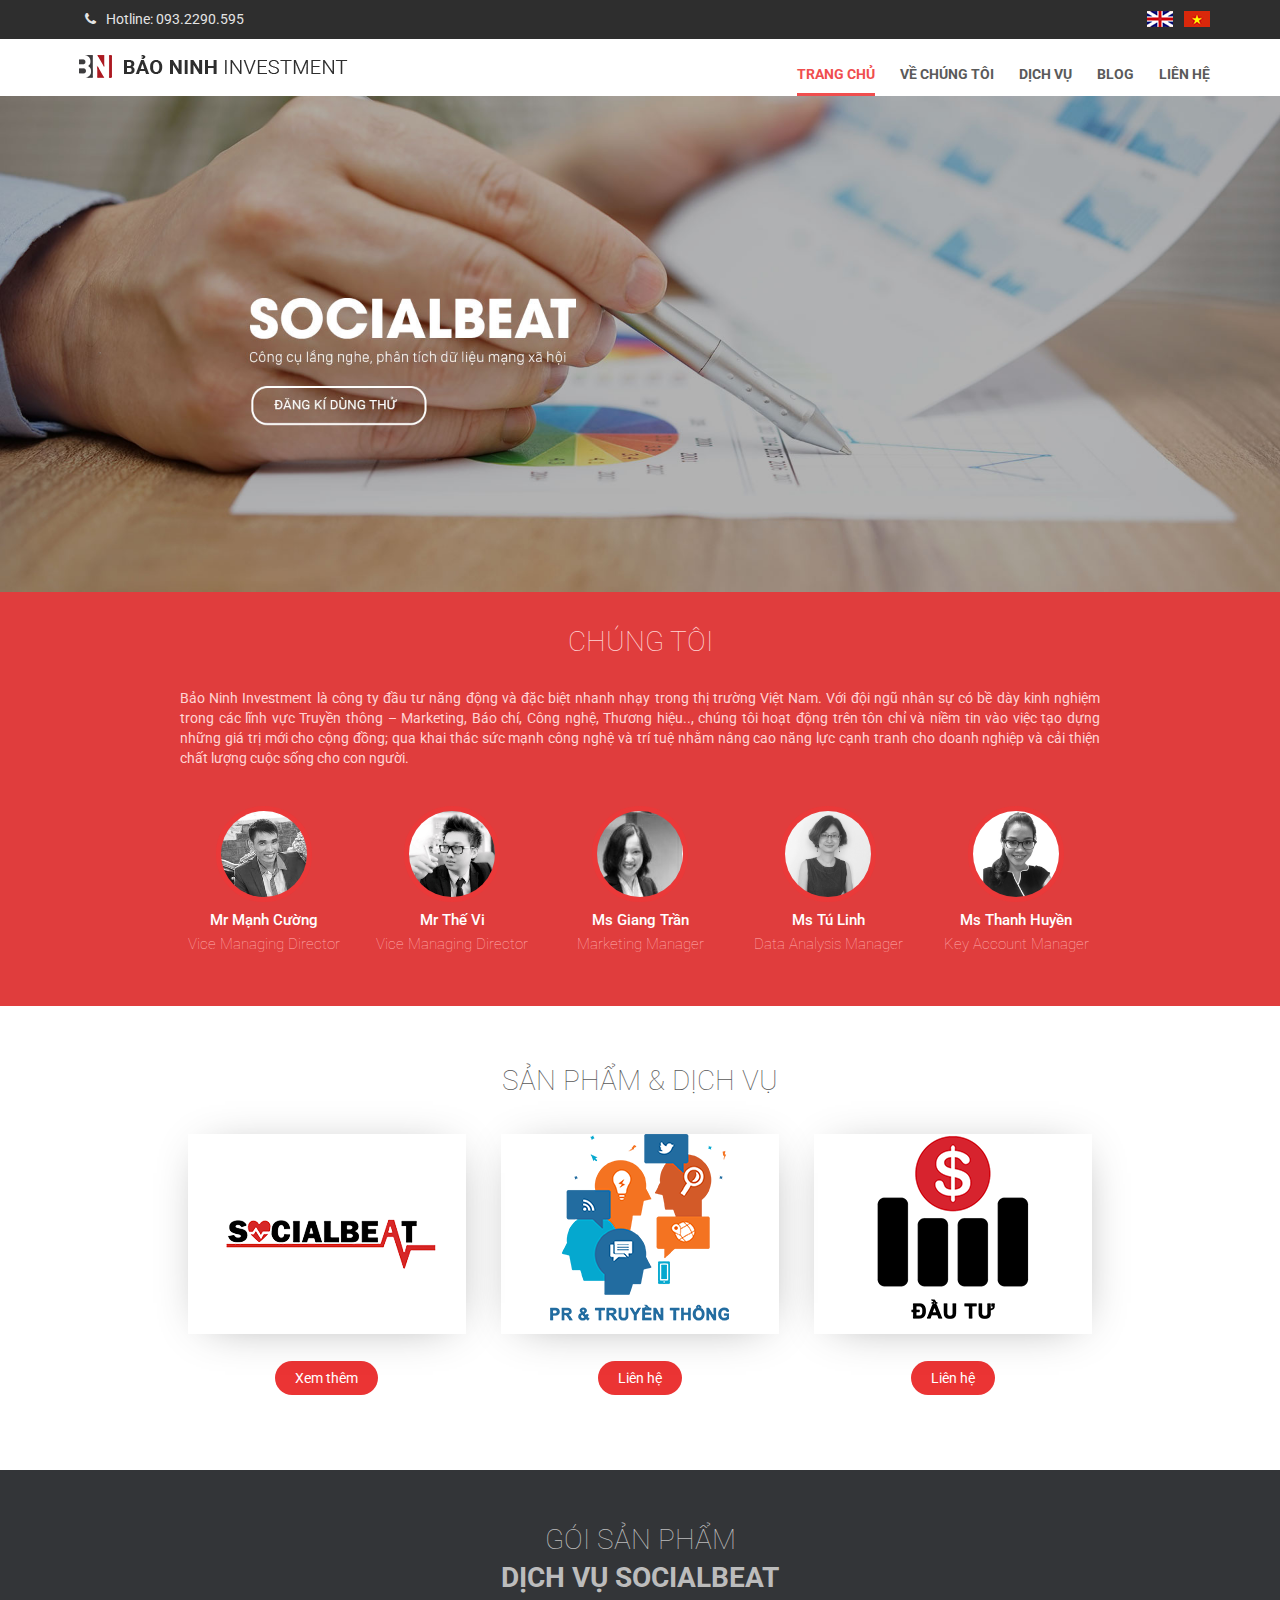
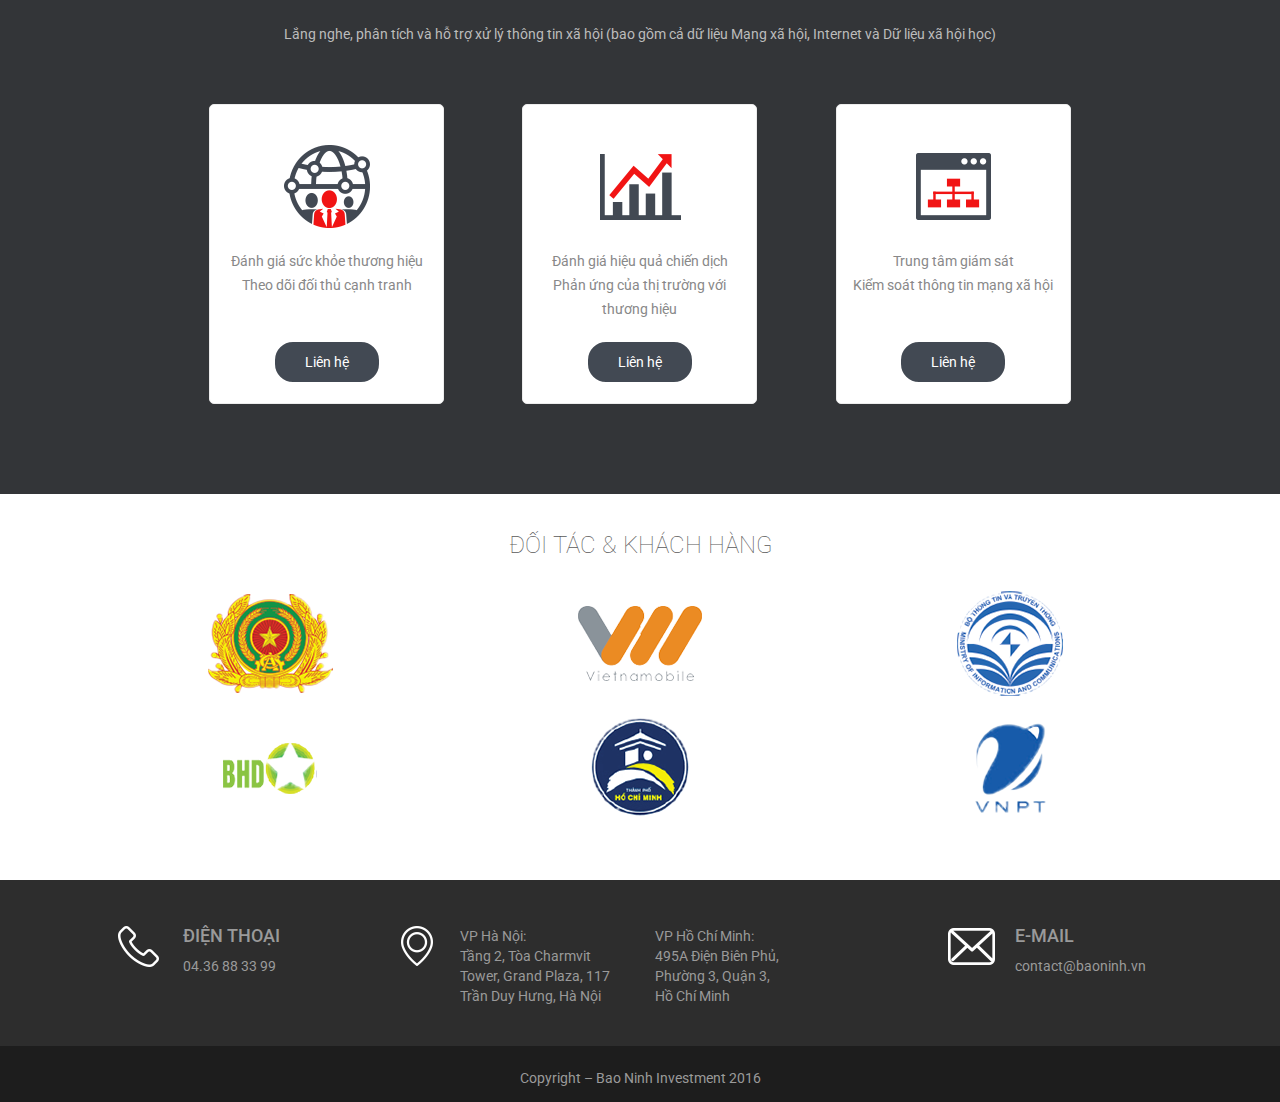
==== commit 67ab65c2: "Add files via upload" ====
--- a/index.html
+++ b/index.html
@@ -249,7 +249,7 @@
                                 </a>
                                 <div class="hover-logo">
                                     <p>
-                                        <a class="link-sb2" href="http://socialbeat.vn/"> <span>PR Truyền thông</span><br>Tư vấn và cung cấp các gói giải pháp truyền thông; bảo trợ về truyền thông và hình ảnh cho các thương hiệu và doanh nghiệp trong thời đại bùng nổ của truyền thông - báo chí.
+                                        <a class="link-sb2" href="http://socialbeat.vn/"> <span>PR & Truyền thông</span><br>Tư vấn và cung cấp các gói giải pháp truyền thông; bảo trợ về truyền thông và hình ảnh cho các thương hiệu và doanh nghiệp trong thời đại bùng nổ của truyền thông - báo chí.
 											</a>
                                     </p>
                                 </div>
@@ -264,7 +264,7 @@
                                 </a>
                                 <div class="hover-logo">
                                     <p>
-                                        <a class="link-sb2" href="http://socialbeat.vn/"> <span>Báo chí</span><br>Tư vấn đầu tư và nhận ủy thác đầu tư
+                                        <a class="link-sb2" href="http://socialbeat.vn/"> <span>Đầu tư</span><br>Tư vấn đầu tư và nhận ủy thác đầu tư
 											</a>
                                     </p>
                                 </div>
@@ -364,7 +364,7 @@
                             </div>
                             <div class="col-lg-8 col-sm-8 col-md-8 col-xs-12 in-ft-call">
                                 <h3>ĐIỆN THOẠI</h3>
-                                <p>043 633 88 33</p>
+                                <p>04.36 88 33 99</p>
                             </div>
                         </div>
                         <div class="col-lg-3 col-sm-3 col-md-3 col-xs-12 ft-add">
@@ -379,7 +379,7 @@
                         <div class="col-lg-3 col-sm-3 col-md-3 col-xs-12 ft-add">
                             <div class="col-lg-8 col-sm-8 col-md-8 col-xs-12 in-ft-add">
                                 <p>VP Hồ Chí Minh:
-                                    <br> 459A Điện Biên Phủ, Phường 3, Quận 3,
+                                    <br> 495A Điện Biên Phủ, Phường 3, Quận 3,
                                     <br>Hồ Chí Minh</p>
                             </div>
                         </div>
--- a/assets/css/main.css
+++ b/assets/css/main.css
@@ -172,6 +172,7 @@
 	}
 	/***** BOX SERVICES ********/
 	.box-sidebar-right {
+		display: none;
 		position: fixed;
 	    right: 0;
 	    top: 35%;
